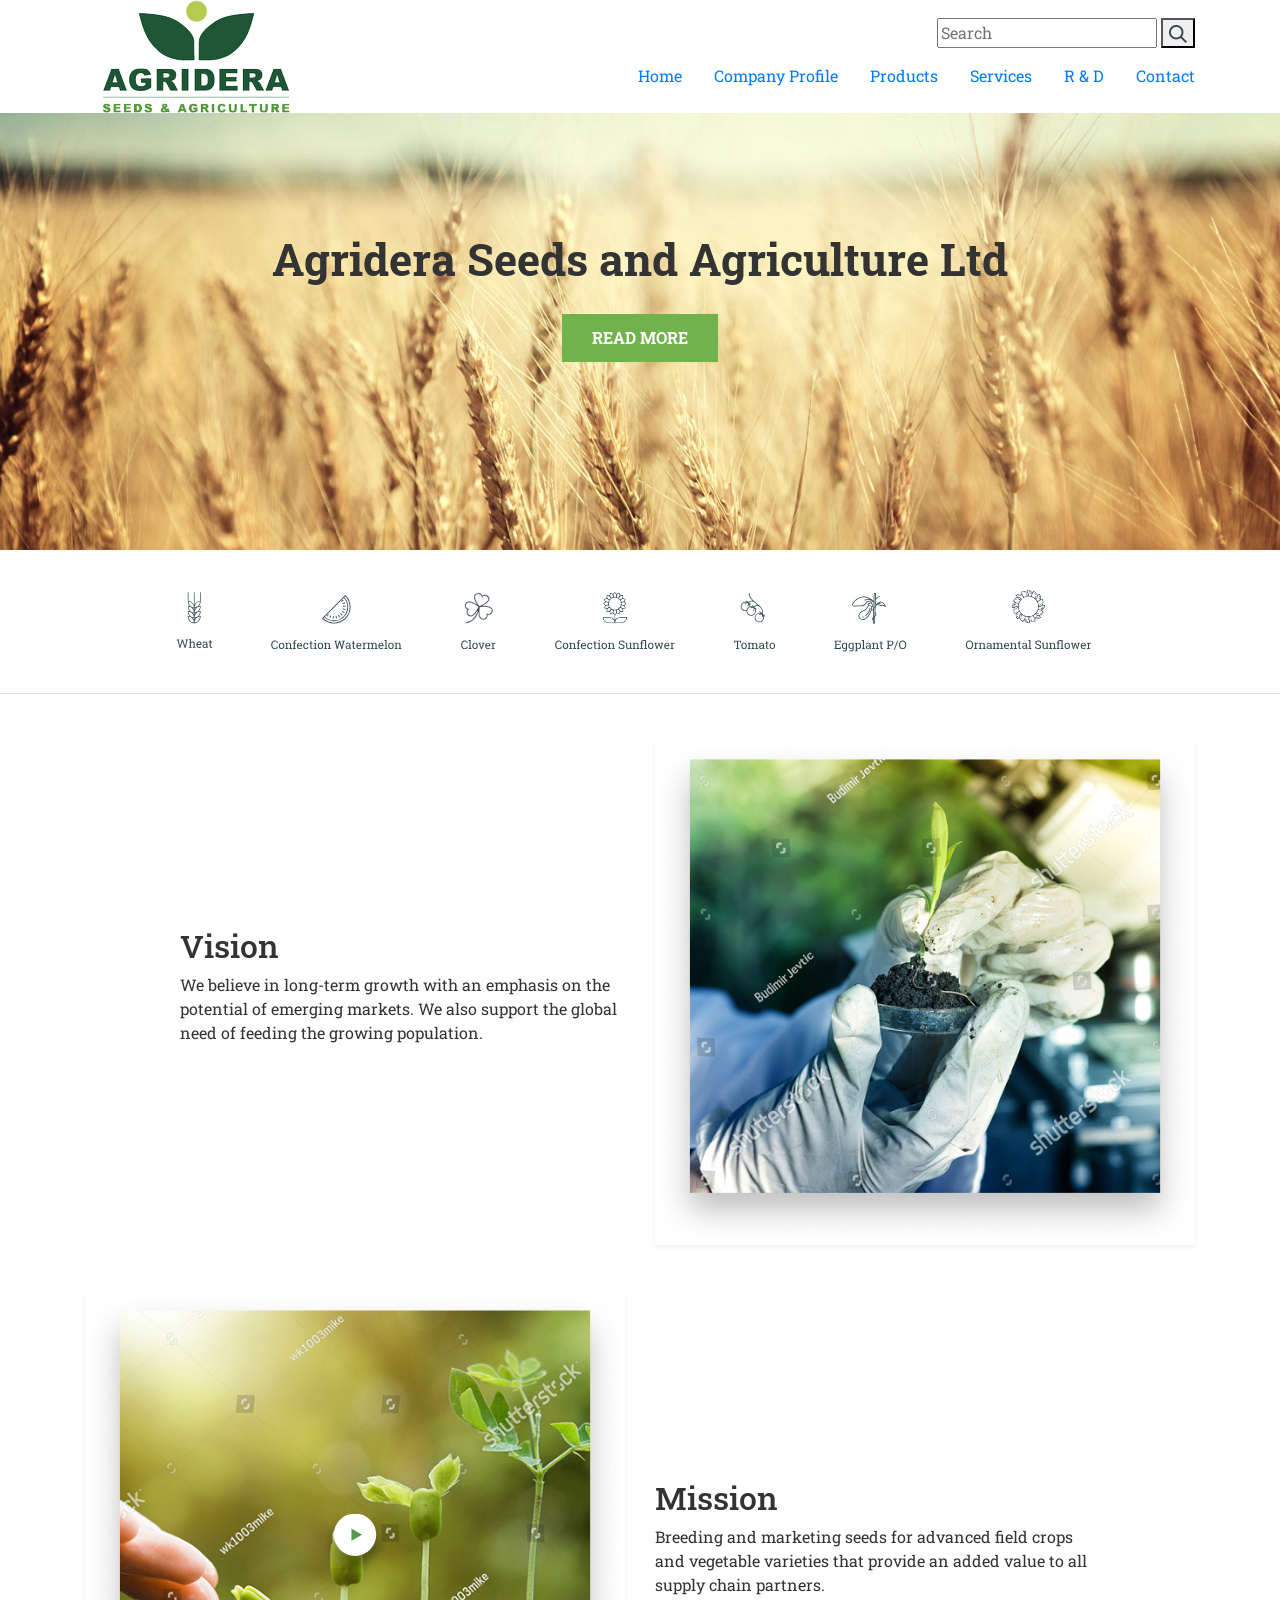
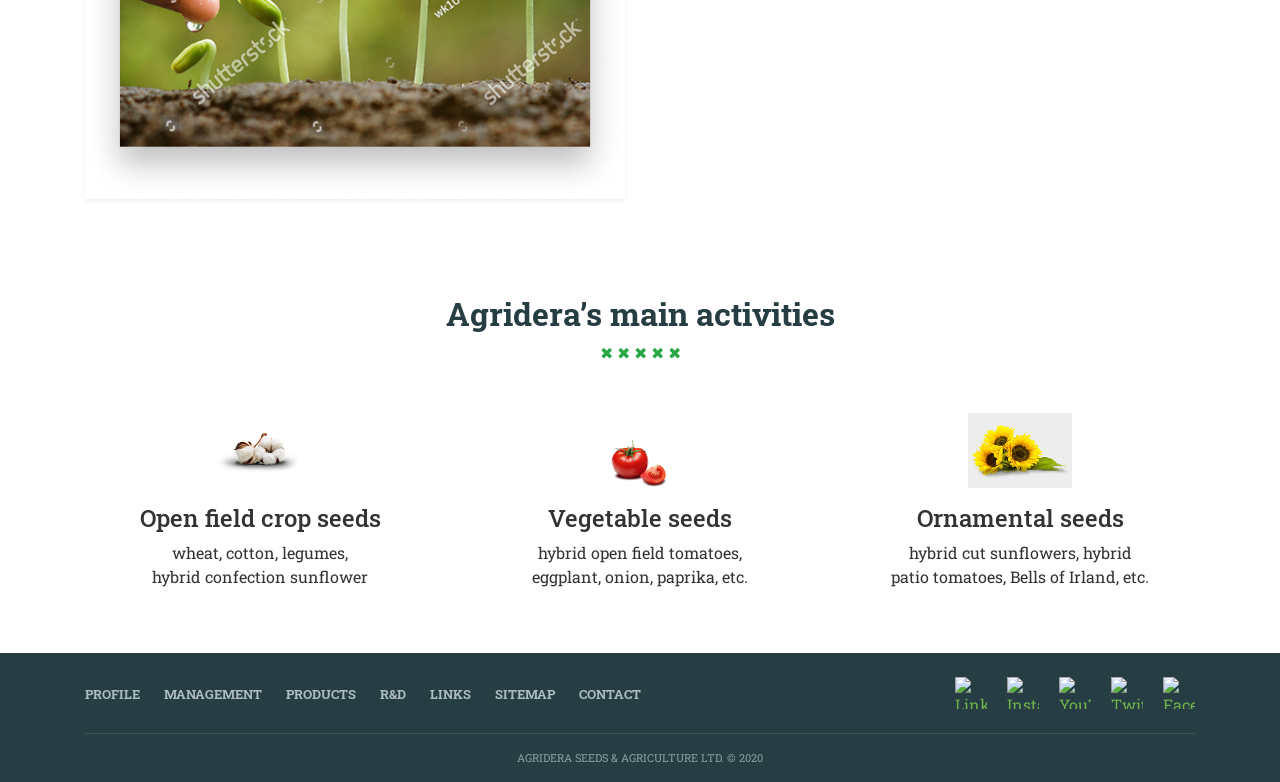
==== index.html @ 2463bc4f "Add files via upload" ====
<!DOCTYPE html>
<html lang="uk">
<head>
    <meta charset="UTF-8">
    <meta name="viewport" content="width=device-width, initial-scale=1.0">
    <title>Agridera Seeds & Agriculture</title>
    
    <link rel="stylesheet" href="https://cdn.jsdelivr.net/npm/bootstrap@4.6.2/dist/css/bootstrap.min.css">
    <link href="https://fonts.googleapis.com/css2?family=Roboto+Slab:wght@300;400;700&display=swap" rel="stylesheet">
    <link rel="stylesheet" href="https://cdnjs.cloudflare.com/ajax/libs/font-awesome/6.0.0/css/all.min.css">
    
    <link rel="stylesheet" href="css/style.css">
    <link rel="stylesheet" href="css/header.css">
    <link rel="stylesheet" href="css/middle.css">
    <link rel="stylesheet" href="css/footer.css">
</head>
<body>

    <section class="hero-wrapper" style="background-image: url('images/bg.jpg');">
        <header class="site-header">
            <div class="container">
                <div class="row align-items-center">
                    <div class="col-md-3">
                        <img src="images/Logo.svg" alt="Logo" class="main-logo">
                    </div>
                    <div class="col-md-9">
                        <div class="d-flex justify-content-end mb-2">
                            <div class="search-box">
                                <input type="text" placeholder="Search">
                                <button type="submit"><img src="images/ico_search.png" alt=""></button>
                            </div>
                        </div>
                        <nav class="main-nav">
                            <ul class="nav justify-content-end">
                                <li><a href="#" class="nav-link">Home</a></li>
                                <li><a href="#" class="nav-link">Company Profile</a></li>
                                <a href="tomato.html" class="nav-link">Products</a>
                                <li><a href="#" class="nav-link">Services</a></li>
                                <li><a href="#" class="nav-link">R & D</a></li>
                                <li><a href="#" class="nav-link pr-0">Contact</a></li>
                            </ul>
                        </nav>
                    </div>
                </div>
            </div>
        </header>

        <div class="container text-center hero-content">
            <h1>Agridera Seeds and Agriculture Ltd</h1>
            <a href="#" class="btn-main">READ MORE</a>
        </div>
    </section>

    <main>
        <section class="py-3 border-bottom">
            <div class="container text-center">
                <img src="images/Products.svg" alt="Products" class="img-fluid">
            </div>
        </section>

        <section class="vision-mission-sec">
            <div class="container py-5">
                <div class="row align-items-center mb-5">
                    <div class="col-md-5 offset-md-1">
                        <h2 class="title-underline">Vision</h2>
                        <p>We believe in long-term growth with an emphasis on the potential of emerging markets. We also support the global need of feeding the growing population.</p>
                    </div>
                    <div class="col-md-6 text-center">
                        <img src="images/image 3.jpg" class="img-fluid shadow-sm" alt="Vision">
                    </div>
                </div>
                <div class="row align-items-center">
                    <div class="col-md-6 text-center">
                        <div class="video-box">
                            <img src="images/image 2.jpg" class="img-fluid shadow-sm" alt="Mission">
                            <img src="images/btn_play.svg" class="play-btn" alt="Play">
                        </div>
                    </div>
                    <div class="col-md-5">
                        <h2 class="title-underline">Mission</h2>
                        <p>Breeding and marketing seeds for advanced field crops and vegetable varieties that provide an added value to all supply chain partners.</p>
                    </div>
                </div>
            </div>
        </section>

        <section class="py-5 bg-white">
            <div class="container text-center">
                <h2 class="title-underline mx-auto" style="color: #263e43; font-weight: 700;">Agridera’s main activities</h2>
                
                <div class="stars-divider text-success mb-5">
                    <span>&#10006; &#10006; &#10006; &#10006; &#10006;</span>
                </div>

                <div class="row">
                    <div class="col-md-4">
                        <img src="images/image 4.png" alt="Open field crop seeds" class="act-img mb-3">
                        <h4 class="act-title">Open field crop seeds</h4>
                        <div class="act-line mx-auto"></div>
                        <p class="act-desc">wheat, cotton, legumes,<br>hybrid confection sunflower</p>
                    </div>
                    <div class="col-md-4">
                        <img src="images/image 5.png" alt="Vegetable seeds" class="act-img mb-3">
                        <h4 class="act-title">Vegetable seeds</h4>
                        <div class="act-line mx-auto"></div>
                        <p class="act-desc">hybrid open field tomatoes,<br>eggplant, onion, paprika, etc.</p>
                    </div>
                    <div class="col-md-4">
                        <img src="images/3 1.png" alt="Ornamental seeds" class="act-img mb-3">
                        <h4 class="act-title">Ornamental seeds</h4>
                        <div class="act-line mx-auto"></div>
                        <p class="act-desc">hybrid cut sunflowers, hybrid<br>patio tomatoes, Bells of Irland, etc.</p>
                    </div>
                </div>
            </div>
        </section>
    </main>

    <footer class="site-footer">
        <div class="container">
            <div class="footer-main d-flex justify-content-between align-items-center py-4">
                <nav class="footer-links">
                    <a href="#">PROFILE</a>
                    <a href="#">MANAGEMENT</a>
                    <a href="#">PRODUCTS</a>
                    <a href="#">R&D</a>
                    <a href="#">LINKS</a>
                    <a href="#">SITEMAP</a>
                    <a href="#">CONTACT</a>
                </nav>
                <div class="footer-socials">
                    <a href="#" class="social-item"><img src="images/ico_in.png" alt="LinkedIn"></a>
                    <a href="#" class="social-item"><img src="images/ico_inst.png" alt="Instagram"></a>
                    <a href="#" class="social-item"><img src="images/ico_tube.png" alt="YouTube"></a>
                    <a href="#" class="social-item"><img src="images/ico_tw.png" alt="Twitter"></a>
                    <a href="#" class="social-item"><img src="images/ico_fb.png" alt="Facebook"></a>
                </div>
            </div>
        </div>
        <div class="footer-copyright text-center">
            <p class="m-0 py-3">AGRIDERA SEEDS & AGRICULTURE LTD. © 2020</p>
        </div>
    </footer>

</body>
</html>
---- css/style.css ----
/* --- Roboto Slab Fonts --- */
/* Переконайтеся, що файли шрифтів лежать у папці "fonts" у корені проекту */
@font-face {
    font-family: 'Roboto Slab';
    src: url('../fonts/RobotoSlab-SemiBold.woff2') format('woff2'),
         url('../fonts/RobotoSlab-SemiBold.woff') format('woff');
    font-weight: 600;
    font-style: normal;
    font-display: swap;
}

@font-face {
    font-family: 'Roboto Slab';
    src: url('../fonts/RobotoSlab-Regular.woff2') format('woff2'),
         url('../fonts/RobotoSlab-Regular.woff') format('woff');
    font-weight: normal;
    font-style: normal;
    font-display: swap;
}

/* --- Global Variables & Basics --- */
:root {
    --main-green: #70b34d;
    --dark-teal: #263e43;
    --accent-red: #EB5757;
    --bg-cream: #FCF0F0;
    --text-dark: #3b5358;
}

body { 
    font-family: 'Roboto Slab', serif; 
    color: #333; 
    margin: 0;
}

/* --- Хедер (Завжди білий) --- */
.site-header {
    background-color: #ffffff;
}

/* --- Контентна область --- */

/* Банер (Розташовується перед кремовою областю) */
.tomato-hero {
    width: 100%;
    height: 350px;
    background-size: cover;
    background-position: center;
    background-repeat: no-repeat;
}

/* Загальна обгортка для всього контенту під банером */
.tomato-content-wrapper {
    background-color: var(--bg-cream);
    width: 100%;
    padding-top: 50px;
    padding-bottom: 60px;
}

/* Заголовок та іконка Union */
.tomato-page-title {
    color: var(--text-dark);
    font-weight: 700;
    font-size: 2.5rem;
    margin-bottom: 10px;
}

.union-img {
    width: 55px;
    height: auto;
    margin-bottom: 30px;
    display: block;
}

/* Опис та акцентні лінії */
.tomato-description {
    color: var(--text-dark);
    font-size: 1.05rem;
    line-height: 1.7;
}

.accent-line-box {
    border-left: 4px solid var(--accent-red);
    padding-left: 20px;
    margin: 30px 0;
}

.accent-line-box p {
    margin-bottom: 0;
}

/* Секція з 3-ма програмами (Білий блок) */
.breeding-programs-container {
    background-color: #ffffff;
    padding: 40px;
    border-radius: 4px;
    box-shadow: 0 2px 10px rgba(0,0,0,0.03);
}

.program-col h3 {
    font-size: 1.2rem;
    color: var(--text-dark);
    font-weight: 700;
    min-height: 3.5rem; /* Вирівнювання заголовків */
}

.program-col hr {
    border-top: 1px solid var(--text-dark);
    margin: 15px 0;
}

.program-col p {
    font-size: 0.95rem;
    color: #4f4f4f;
    line-height: 1.6;
}

/* Червона лінія перед дистриб'юторами */
.distributor-box {
    display: flex;
    align-items: center;
}

.red-vertical-divider {
    width: 4px;
    height: 39px;
    background-color: var(--accent-red);
    margin-right: 15px;
}

.distributor-text {
    color: var(--text-dark);
    font-weight: 700;
    font-size: 1.2rem;
    margin: 0;
    line-height: 1.2;
}

/* --- Сітка карток (Products) --- */
.product-card {
    background: #ffffff;
    border: 1px solid rgba(0,0,0,0.03);
    border-radius: 4px;
    transition: transform 0.2s, box-shadow 0.2s;
    padding: 20px;
}

.product-card:hover {
    transform: translateY(-5px);
    box-shadow: 0 5px 15px rgba(0,0,0,0.1) !important;
}

.product-card img {
    max-width: 100%;
    max-height: 180px;
    object-fit: contain;
    margin-bottom: 15px;
}

.product-name {
    color: var(--main-green);
    font-weight: 700;
    font-size: 1rem;
    margin-bottom: 5px;
}

.product-desc {
    color: var(--main-green);
    font-size: 0.8rem;
    margin-top: auto; 
}

/* --- Footer Socials --- */
.footer-socials {
    display: flex;
    align-items: center;
    justify-content: flex-end;
    gap: 10px;
    margin: 0;
    padding: 0;
    list-style: none;
}

.footer-socials .social-item {
    display: block;
    width: 32px;
    height: 32px;
    border: none;
    background: transparent;
    text-decoration: none;
    transition: opacity 0.2s;
}

.footer-socials .social-item:hover {
    opacity: 0.8;
}

.footer-socials .social-item img {
    display: block;
    width: 100%;
    height: 100%;
}
---- css/middle.css ----
.hero-wrapper { 
    background-size: cover; 
    background-position: center; 
    min-height: 550px; 
    color: var(--text-brown);
}

.hero-content { padding-top: 120px; }
.hero-content h1 { font-size: 44px; font-weight: 700; }

.btn-main { 
    background: var(--main-green); 
    color: white; 
    padding: 12px 30px; 
    font-weight: 700; 
    display: inline-block;
    margin-top: 20px;
}

.vision-mission-sec { 
    background: var(--bg-grey) url('../images/Union.svg') no-repeat center;
    background-size: cover;
}

.video-box { position: relative; cursor: pointer; display: inline-block; }
.play-btn { 
    position: absolute; 
    top: 50%; left: 50%; 
    transform: translate(-50%, -50%); 
    width: 65px; 
    transition: 0.3s cubic-bezier(0.175, 0.885, 0.32, 1.275); 
}
.video-box:hover .play-btn { transform: translate(-50%, -50%) scale(1.15); }

.act-img { height: 75px; object-fit: contain; }
---- css/footer.css ----
.site-footer { background: var(--dark-teal); color: white; }

.footer-main { border-bottom: 1px solid rgba(255,255,255,0.1); }

.footer-links a { 
    color: #aebdbf; 
    font-size: 13px; 
    font-weight: 700; 
    margin-right: 20px; 
    text-decoration: none;
}
.footer-links a:hover { color: white; }

.social-item { 
    width: 36px; height: 36px; 
    border: 2px solid var(--main-green); 
    border-radius: 50%; 
    display: inline-flex; 
    align-items: center; 
    justify-content: center; 
    margin-left: 10px; 
    transition: 0.3s;
    color: var(--main-green);
    text-decoration: none !important;
}

.social-item:hover { background: var(--main-green); color: var(--dark-teal); }

.footer-copyright { background: var(--footer-dark); color: #8c9fa1; font-size: 11px; }
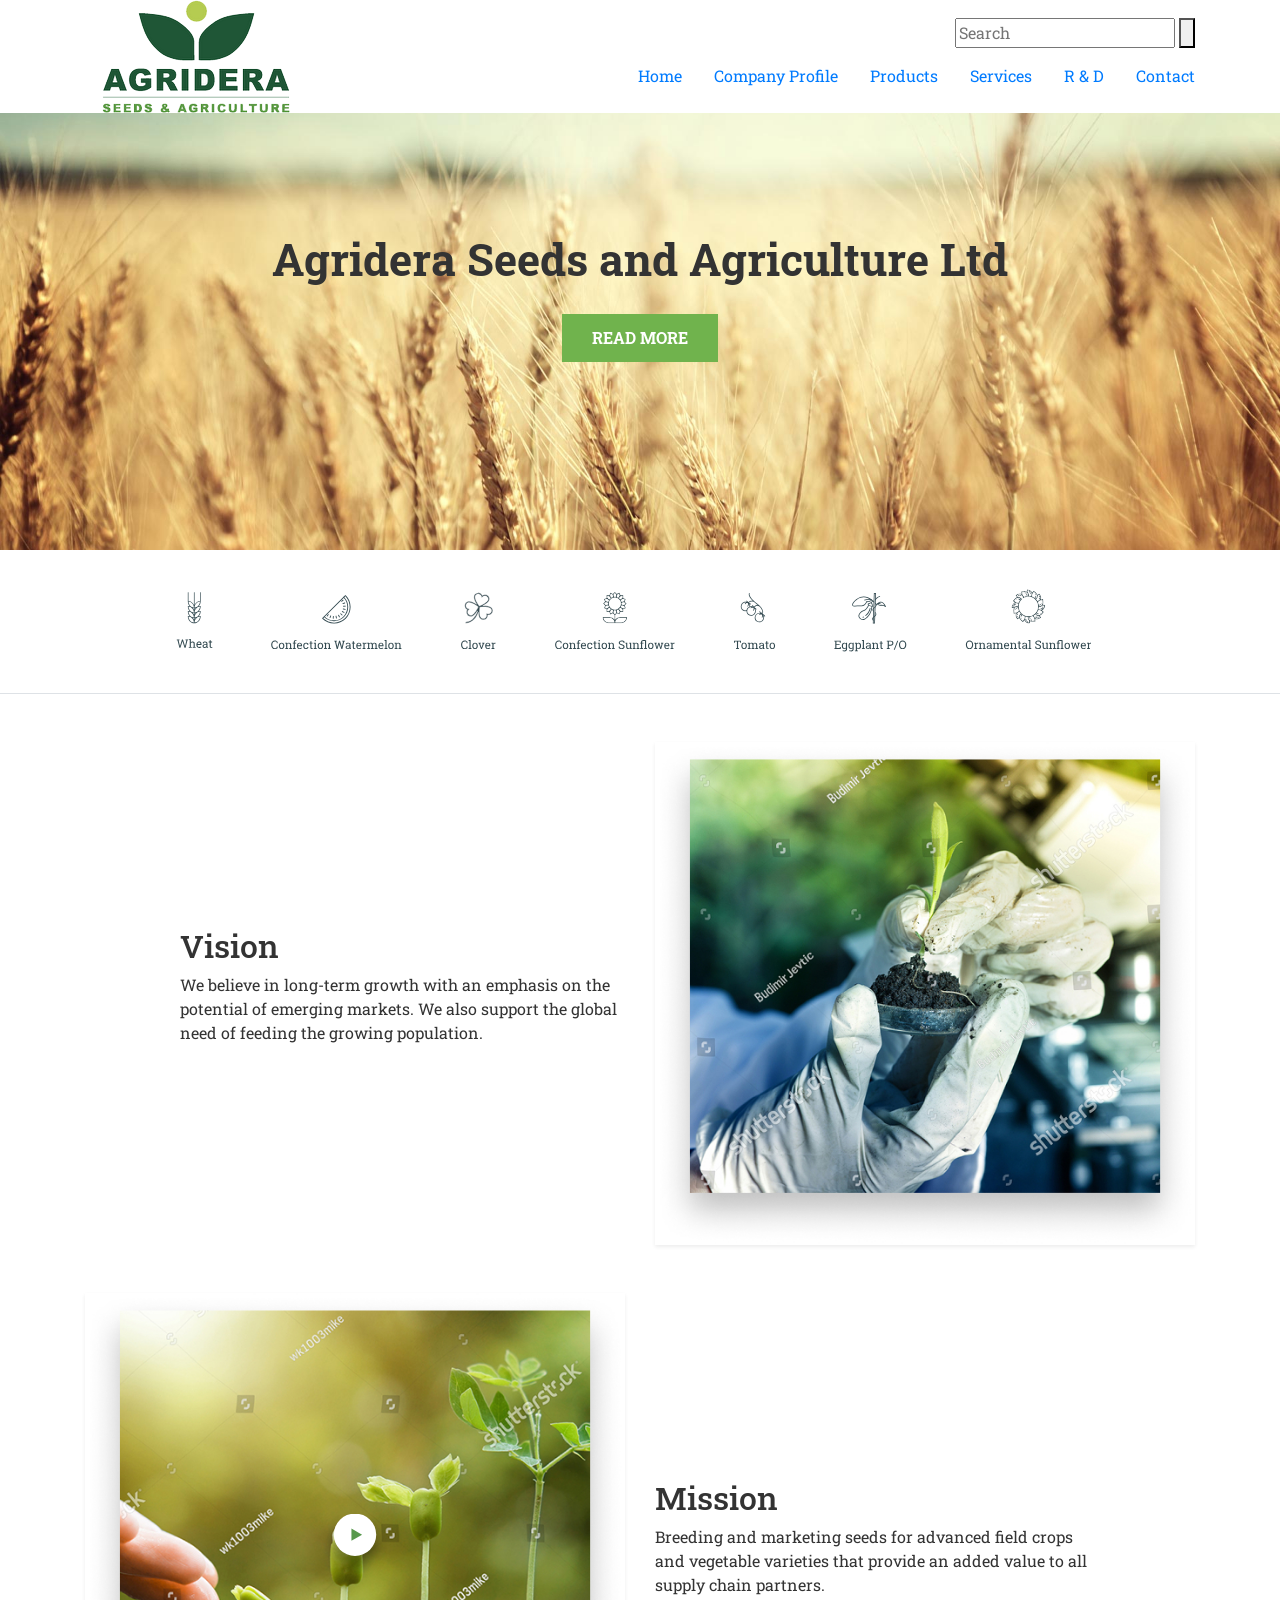
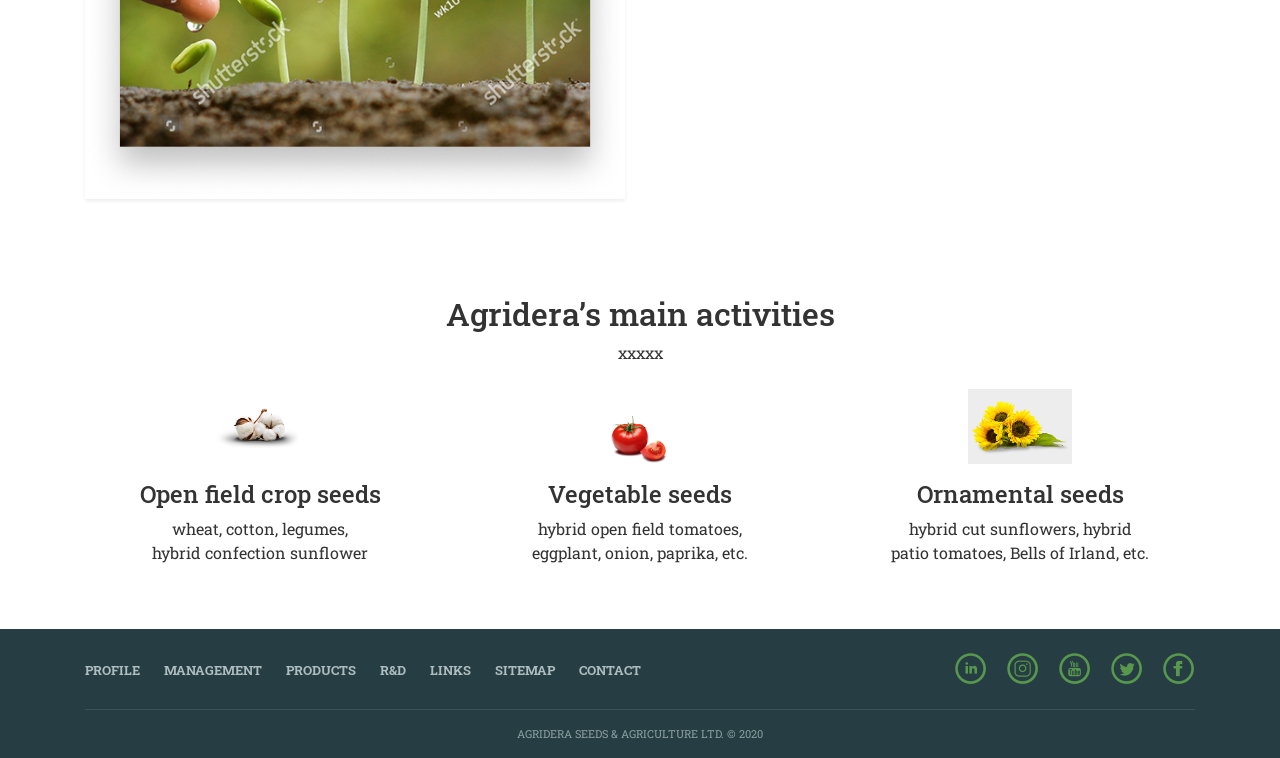
==== commit 47ae25c5: "Add files via upload" ====
--- a/index.html
+++ b/index.html
@@ -27,7 +27,7 @@
                         <div class="d-flex justify-content-end mb-2">
                             <div class="search-box">
                                 <input type="text" placeholder="Search">
-                                <button type="submit"><img src="images/ico_search.png" alt=""></button>
+                                <button type="submit"><img src="images/Ico_search.png" alt=""></button>
                             </div>
                         </div>
                         <nav class="main-nav">
@@ -85,62 +85,59 @@
         </section>
 
         <section class="py-5 bg-white">
-            <div class="container text-center">
-                <h2 class="title-underline mx-auto" style="color: #263e43; font-weight: 700;">Agridera’s main activities</h2>
-                
-                <div class="stars-divider text-success mb-5">
-                    <span>&#10006; &#10006; &#10006; &#10006; &#10006;</span>
-                </div>
+    <div class="container text-center">
+        <h2 class="activities-main-title">Agridera’s main activities</h2>
+        
+        <div class="divider-x mb-4">xxxxx</div>
 
-                <div class="row">
-                    <div class="col-md-4">
-                        <img src="images/image 4.png" alt="Open field crop seeds" class="act-img mb-3">
-                        <h4 class="act-title">Open field crop seeds</h4>
-                        <div class="act-line mx-auto"></div>
-                        <p class="act-desc">wheat, cotton, legumes,<br>hybrid confection sunflower</p>
-                    </div>
-                    <div class="col-md-4">
-                        <img src="images/image 5.png" alt="Vegetable seeds" class="act-img mb-3">
-                        <h4 class="act-title">Vegetable seeds</h4>
-                        <div class="act-line mx-auto"></div>
-                        <p class="act-desc">hybrid open field tomatoes,<br>eggplant, onion, paprika, etc.</p>
-                    </div>
-                    <div class="col-md-4">
-                        <img src="images/3 1.png" alt="Ornamental seeds" class="act-img mb-3">
-                        <h4 class="act-title">Ornamental seeds</h4>
-                        <div class="act-line mx-auto"></div>
-                        <p class="act-desc">hybrid cut sunflowers, hybrid<br>patio tomatoes, Bells of Irland, etc.</p>
-                    </div>
-                </div>
+        <div class="row">
+            <div class="col-md-4">
+                <img src="images/image 4.png" alt="Open field" class="act-img mb-3">
+                <h4 class="act-title">Open field crop seeds</h4>
+                <div class="act-line mx-auto"></div>
+                <p class="act-desc">wheat, cotton, legumes,<br>hybrid confection sunflower</p>
             </div>
-        </section>
-    </main>
-
-    <footer class="site-footer">
-        <div class="container">
-            <div class="footer-main d-flex justify-content-between align-items-center py-4">
-                <nav class="footer-links">
-                    <a href="#">PROFILE</a>
-                    <a href="#">MANAGEMENT</a>
-                    <a href="#">PRODUCTS</a>
-                    <a href="#">R&D</a>
-                    <a href="#">LINKS</a>
-                    <a href="#">SITEMAP</a>
-                    <a href="#">CONTACT</a>
-                </nav>
-                <div class="footer-socials">
-                    <a href="#" class="social-item"><img src="images/ico_in.png" alt="LinkedIn"></a>
-                    <a href="#" class="social-item"><img src="images/ico_inst.png" alt="Instagram"></a>
-                    <a href="#" class="social-item"><img src="images/ico_tube.png" alt="YouTube"></a>
-                    <a href="#" class="social-item"><img src="images/ico_tw.png" alt="Twitter"></a>
-                    <a href="#" class="social-item"><img src="images/ico_fb.png" alt="Facebook"></a>
-                </div>
+            <div class="col-md-4">
+                <img src="images/image 5.png" alt="Vegetable" class="act-img mb-3">
+                <h4 class="act-title">Vegetable seeds</h4>
+                <div class="act-line mx-auto"></div>
+                <p class="act-desc">hybrid open field tomatoes,<br>eggplant, onion, paprika, etc.</p>
+            </div>
+            <div class="col-md-4">
+                <img src="images/3 1.png" alt="Ornamental" class="act-img mb-3">
+                <h4 class="act-title">Ornamental seeds</h4>
+                <div class="act-line mx-auto"></div>
+                <p class="act-desc">hybrid cut sunflowers, hybrid<br>patio tomatoes, Bells of Irland, etc.</p>
             </div>
         </div>
-        <div class="footer-copyright text-center">
-            <p class="m-0 py-3">AGRIDERA SEEDS & AGRICULTURE LTD. © 2020</p>
+    </div>
+</section>
+
+<footer class="site-footer">
+    <div class="container">
+        <div class="footer-main d-flex justify-content-between align-items-center py-4">
+            <nav class="footer-links">
+                <a href="#">PROFILE</a>
+                <a href="#">MANAGEMENT</a>
+                <a href="#">PRODUCTS</a>
+                <a href="#">R&D</a>
+                <a href="#">LINKS</a>
+                <a href="#">SITEMAP</a>
+                <a href="#">CONTACT</a>
+            </nav>
+            <div class="footer-socials">
+                <a href="#" class="social-item"><img src="images/Ico_in.png" alt="LinkedIn"></a>
+                <a href="#" class="social-item"><img src="images/Ico_inst.png" alt="Instagram"></a>
+                <a href="#" class="social-item"><img src="images/Ico_tube.png" alt="YouTube"></a>
+                <a href="#" class="social-item"><img src="images/Ico_tw.png" alt="Twitter"></a>
+                <a href="#" class="social-item"><img src="images/Ico_fb.png" alt="Facebook"></a>
+            </div>
         </div>
-    </footer>
+    </div>
+    <div class="footer-copyright text-center">
+        <p class="m-0 py-3">AGRIDERA SEEDS & AGRICULTURE LTD. © 2020</p>
+    </div>
+</footer>
 
 </body>
 </html>
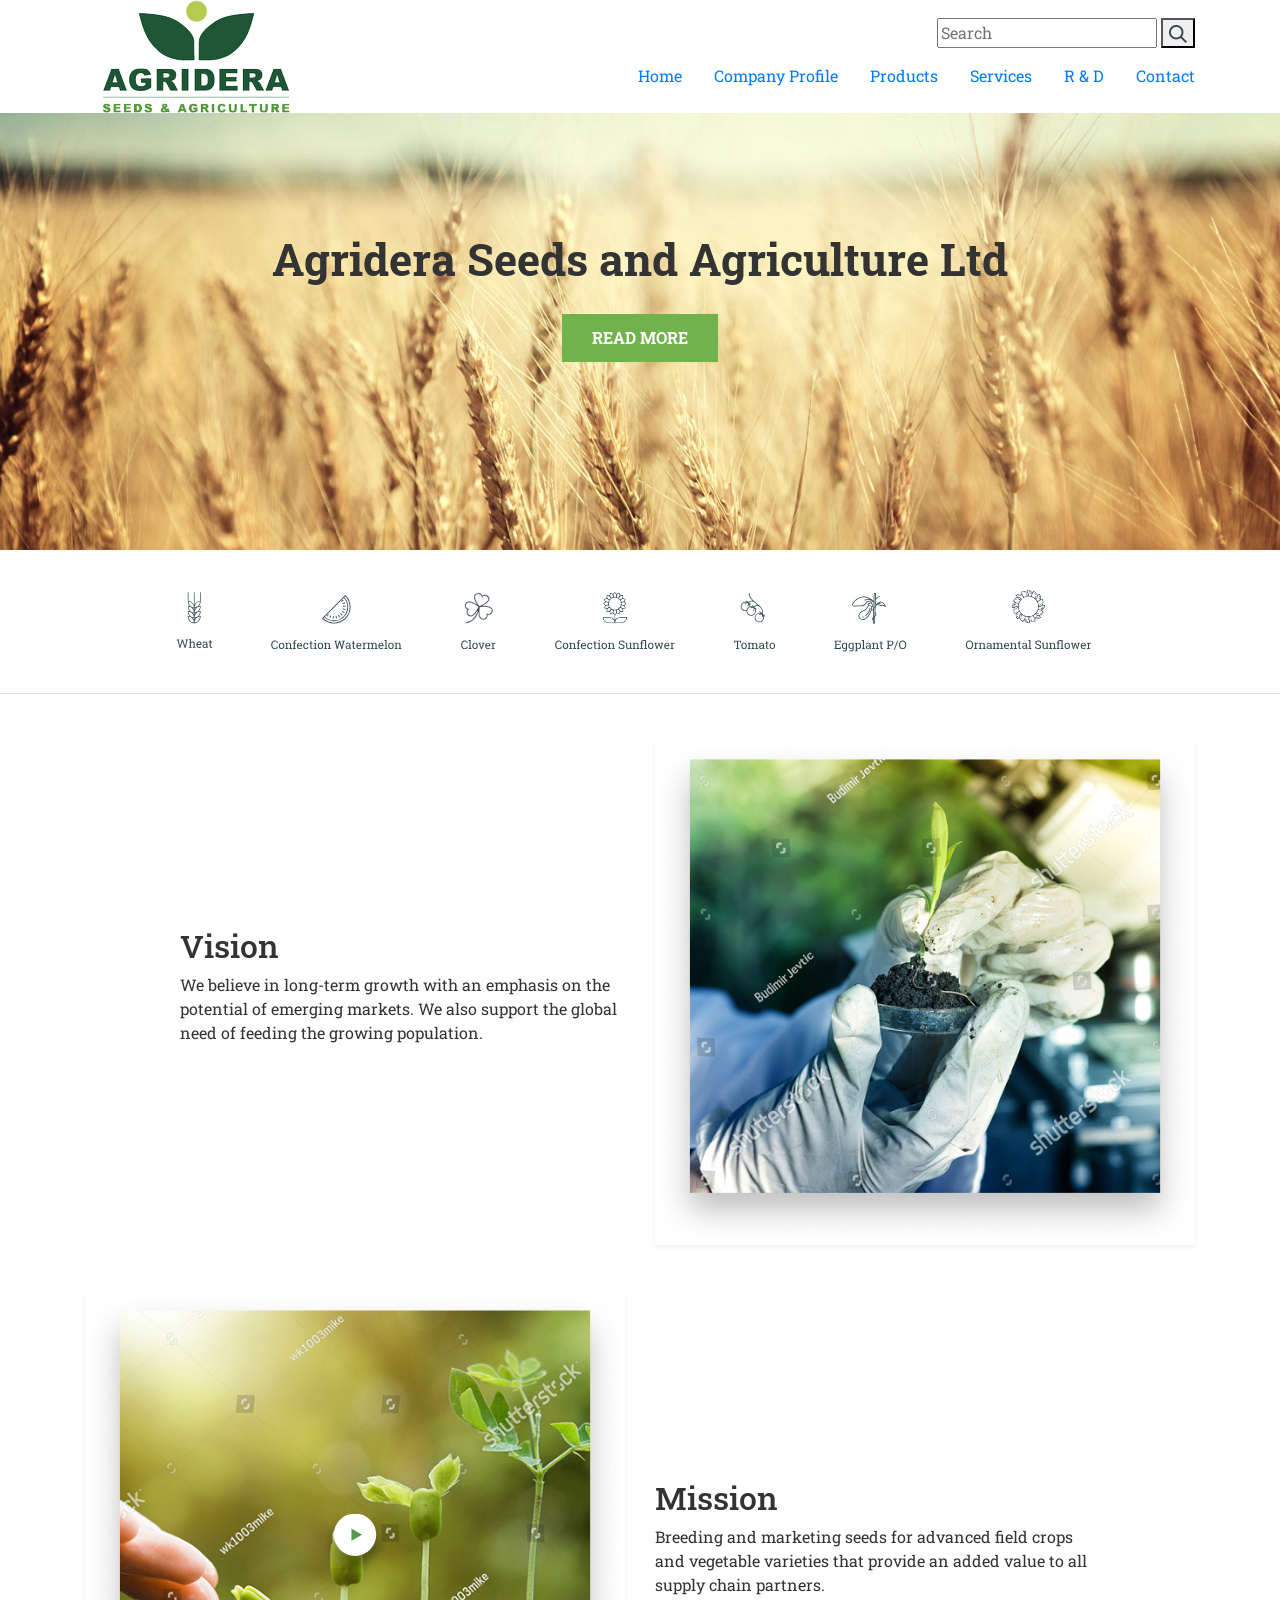
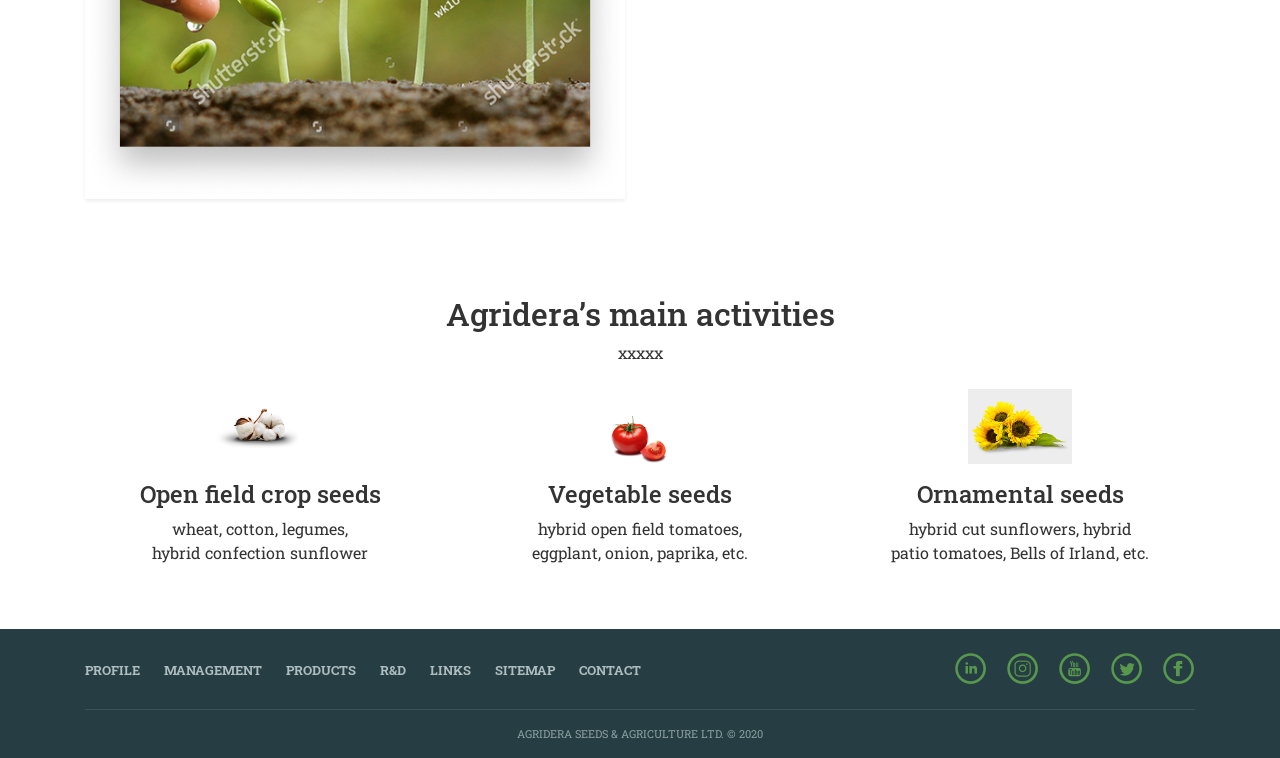
==== commit 17db76c8: "Add files via upload" ====
--- a/index.html
+++ b/index.html
@@ -27,7 +27,7 @@
                         <div class="d-flex justify-content-end mb-2">
                             <div class="search-box">
                                 <input type="text" placeholder="Search">
-                                <button type="submit"><img src="images/Ico_search.png" alt=""></button>
+                                <button type="submit"><img src="images/ico_search.png" alt=""></button>
                             </div>
                         </div>
                         <nav class="main-nav">
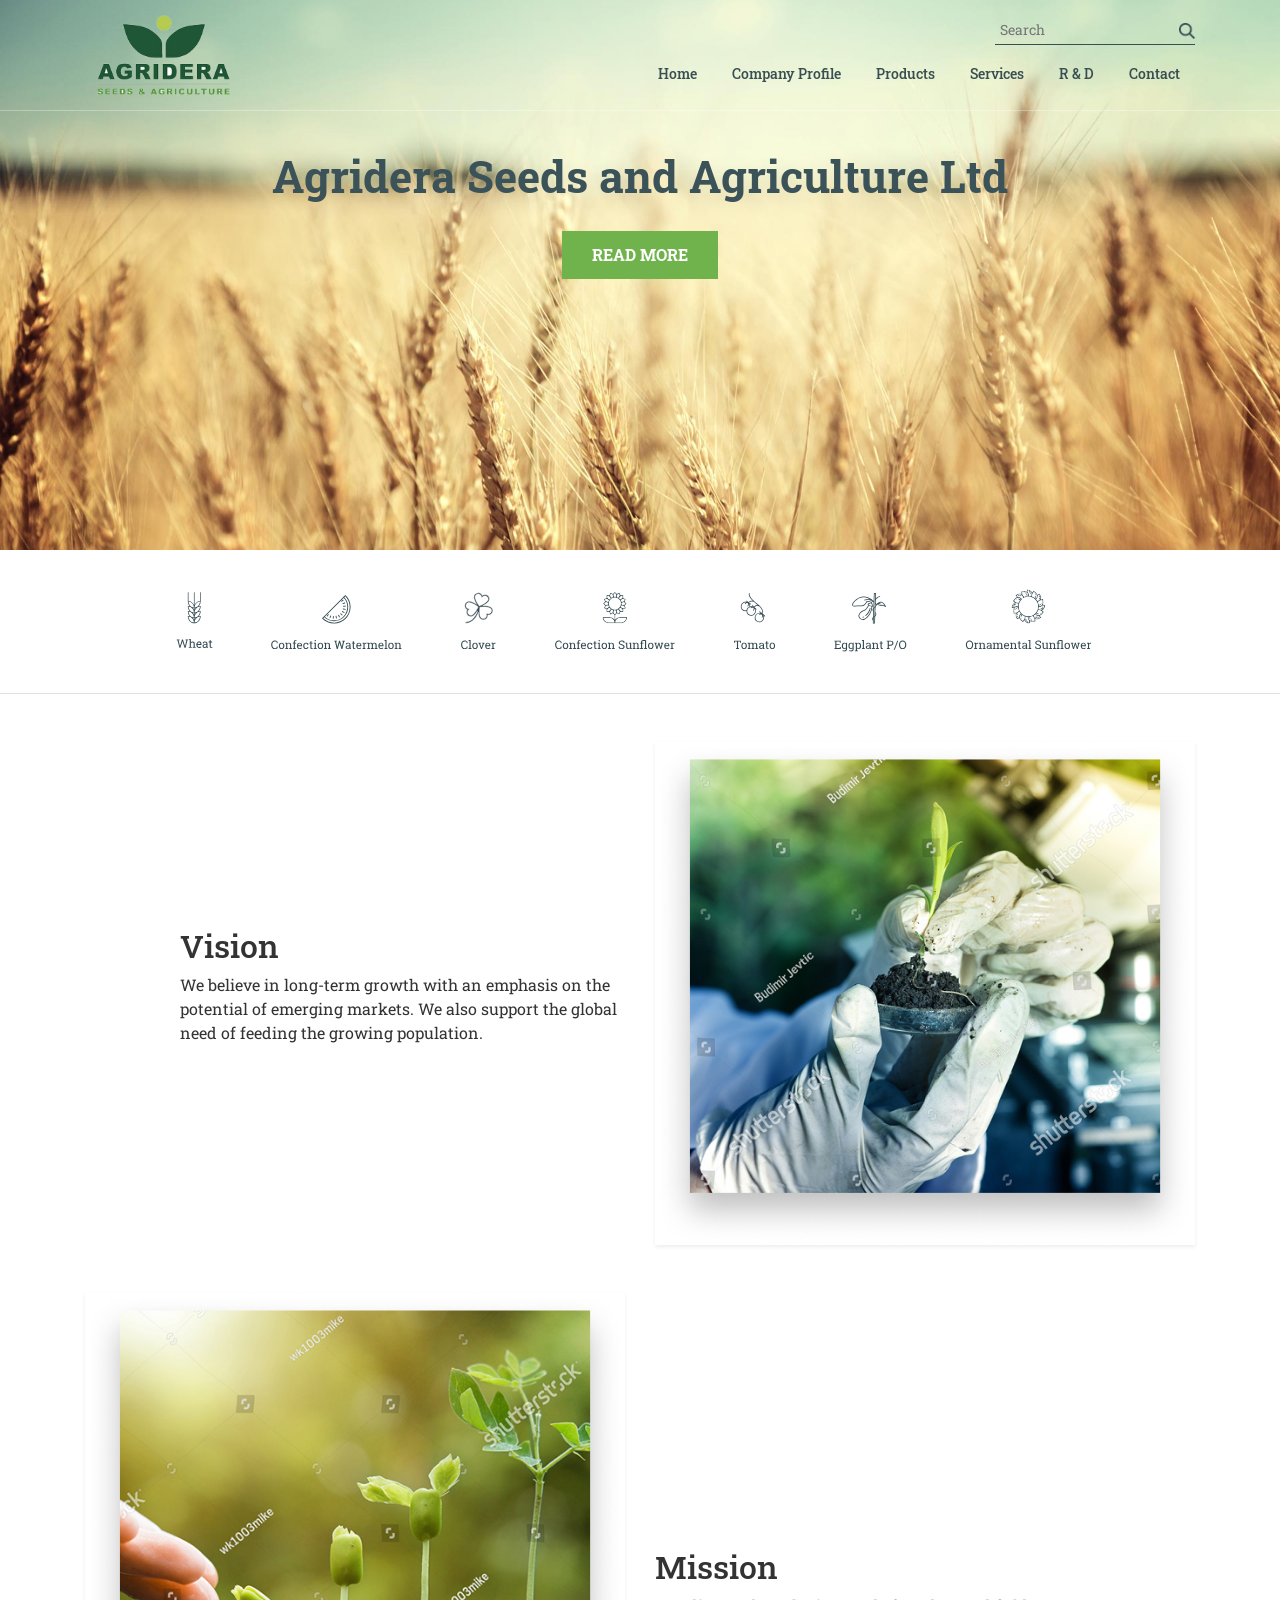
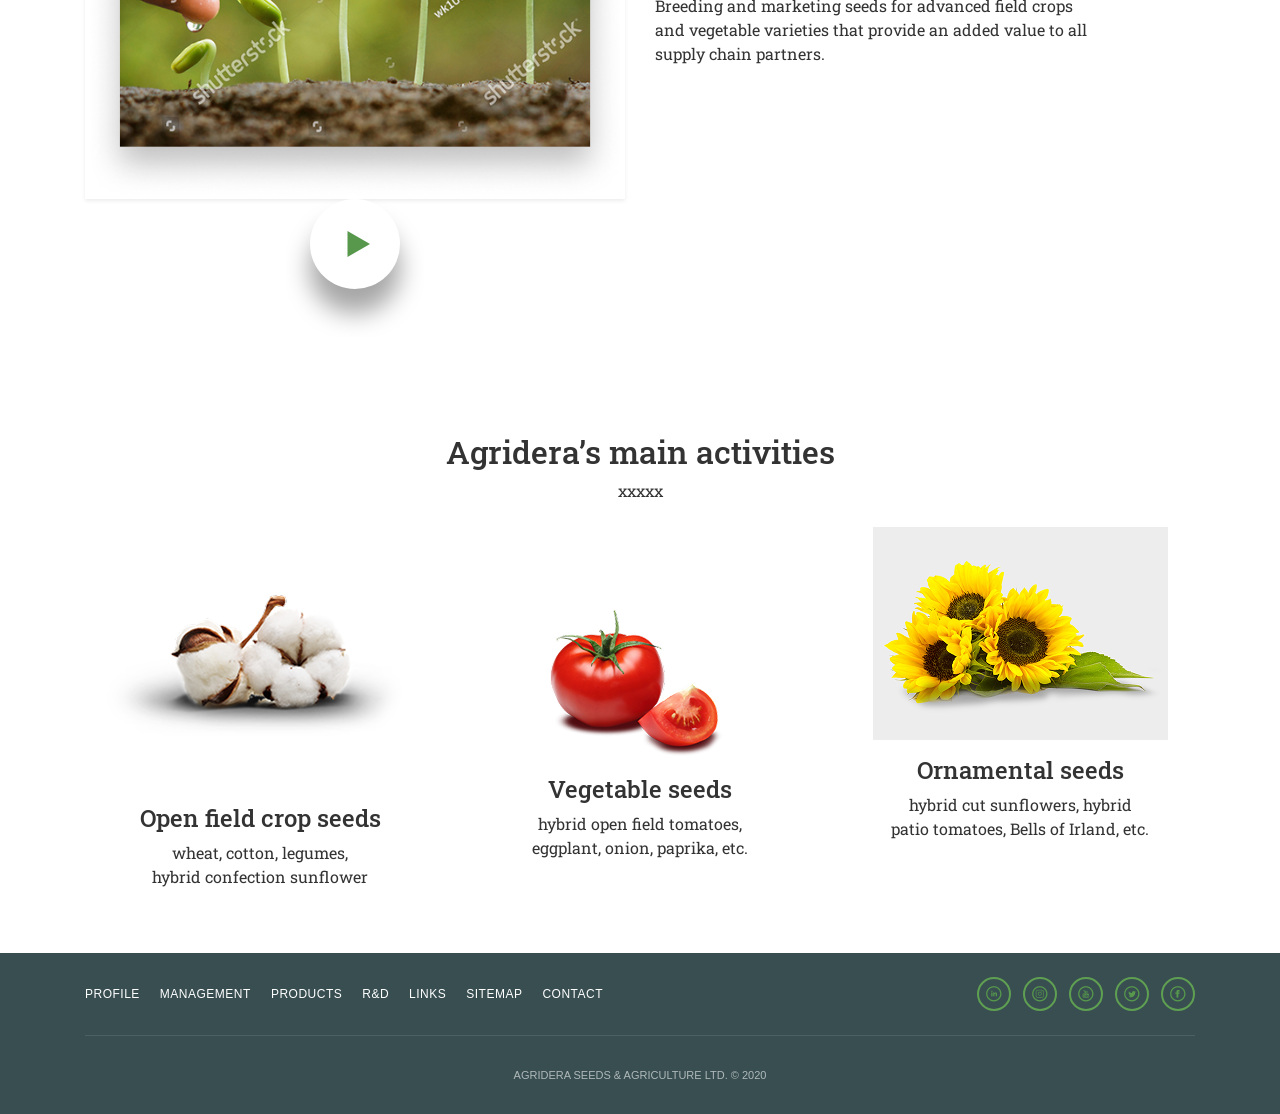
==== commit dacd4b50: "Add files via upload" ====
--- a/index.html
+++ b/index.html
@@ -17,7 +17,7 @@
 <body>
 
     <section class="hero-wrapper" style="background-image: url('images/bg.jpg');">
-        <header class="site-header">
+        <header class="site-header header-transparent">
             <div class="container">
                 <div class="row align-items-center">
                     <div class="col-md-3">
--- a/css/style.css
+++ b/css/style.css
@@ -1,5 +1,4 @@
-/* --- Roboto Slab Fonts --- */
-/* Переконайтеся, що файли шрифтів лежать у папці "fonts" у корені проекту */
+/* --- ГЛОБАЛЬНІ НАЛАШТУВАННЯ ТА ШРИФТИ --- */
 @font-face {
     font-family: 'Roboto Slab';
     src: url('../fonts/RobotoSlab-SemiBold.woff2') format('woff2'),
@@ -18,29 +17,34 @@
     font-display: swap;
 }
 
-/* --- Global Variables & Basics --- */
 :root {
     --main-green: #70b34d;
-    --dark-teal: #263e43;
+    --dark-teal: #384e51;
     --accent-red: #EB5757;
     --bg-cream: #FCF0F0;
     --text-dark: #3b5358;
+    --line-green: #5f9f52;
+    --product-green: #5E9C54;
 }
 
 body { 
     font-family: 'Roboto Slab', serif; 
     color: #333; 
     margin: 0;
-}
-
-/* --- Хедер (Завжди білий) --- */
-.site-header {
-    background-color: #ffffff;
-}
-
-/* --- Контентна область --- */
-
-/* Банер (Розташовується перед кремовою областю) */
+    display: flex;
+    flex-direction: column;
+    min-height: 100vh;
+    background-color: #ffffff; /* Базовий фон */
+}
+
+main {
+    flex: 1; 
+}
+
+/* =========================================================
+   СТОРІНКА СПИСКУ ТОВАРІВ (Tomato Hybrids) 
+   ========================================================= */
+
 .tomato-hero {
     width: 100%;
     height: 350px;
@@ -49,7 +53,7 @@
     background-repeat: no-repeat;
 }
 
-/* Загальна обгортка для всього контенту під банером */
+/* Рожева зона опису */
 .tomato-content-wrapper {
     background-color: var(--bg-cream);
     width: 100%;
@@ -57,7 +61,14 @@
     padding-bottom: 60px;
 }
 
-/* Заголовок та іконка Union */
+/* Біла зона для товарів */
+.full-white-section {
+    background-color: #ffffff;
+    width: 100%;
+    padding-top: 40px;
+    padding-bottom: 60px;
+}
+
 .tomato-page-title {
     color: var(--text-dark);
     font-weight: 700;
@@ -72,7 +83,6 @@
     display: block;
 }
 
-/* Опис та акцентні лінії */
 .tomato-description {
     color: var(--text-dark);
     font-size: 1.05rem;
@@ -89,7 +99,7 @@
     margin-bottom: 0;
 }
 
-/* Секція з 3-ма програмами (Білий блок) */
+/* Білі картки програм селекції */
 .breeding-programs-container {
     background-color: #ffffff;
     padding: 40px;
@@ -101,7 +111,7 @@
     font-size: 1.2rem;
     color: var(--text-dark);
     font-weight: 700;
-    min-height: 3.5rem; /* Вирівнювання заголовків */
+    min-height: 3.5rem;
 }
 
 .program-col hr {
@@ -115,7 +125,7 @@
     line-height: 1.6;
 }
 
-/* Червона лінія перед дистриб'юторами */
+/* Дистриб'ютори */
 .distributor-box {
     display: flex;
     align-items: center;
@@ -130,24 +140,18 @@
 
 .distributor-text {
     color: var(--text-dark);
-    font-weight: 700;
     font-size: 1.2rem;
     margin: 0;
     line-height: 1.2;
 }
 
-/* --- Сітка карток (Products) --- */
+/* --- СІТКА ТА КАРТКИ ТОВАРІВ --- */
 .product-card {
     background: #ffffff;
     border: 1px solid rgba(0,0,0,0.03);
     border-radius: 4px;
-    transition: transform 0.2s, box-shadow 0.2s;
     padding: 20px;
-}
-
-.product-card:hover {
-    transform: translateY(-5px);
-    box-shadow: 0 5px 15px rgba(0,0,0,0.1) !important;
+    transition: transform 0.3s ease, box-shadow 0.3s ease;
 }
 
 .product-card img {
@@ -155,48 +159,181 @@
     max-height: 180px;
     object-fit: contain;
     margin-bottom: 15px;
-}
-
+    transition: transform 0.5s ease;
+}
+
+/* Налаштування кольору для опису та назви (Зелений) */
 .product-name {
-    color: var(--main-green);
+    color: var(--product-green) !important;
     font-weight: 700;
-    font-size: 1rem;
+    font-size: 1.1rem;
+    text-transform: uppercase;
     margin-bottom: 5px;
 }
 
 .product-desc {
-    color: var(--main-green);
-    font-size: 0.8rem;
+    color: var(--product-green) !important;
+    opacity: 1 !important;
+    font-weight: 500;
+    font-size: 0.85rem;
     margin-top: auto; 
 }
 
-/* --- Footer Socials --- */
-.footer-socials {
+/* Інтерактивність посилання на картці */
+.product-card-link {
+    text-decoration: none !important;
+    display: block;
+    color: inherit;
+}
+
+.product-card-link:hover .product-card {
+    transform: translateY(-8px);
+    box-shadow: 0 10px 20px rgba(0,0,0,0.15) !important;
+}
+
+.product-card-link:hover img {
+    transform: scale(1.05);
+}
+
+
+/* =========================================================
+   СТОРІНКА ОДНОГО ТОВАРУ (Tomato One Page)
+   ========================================================= */
+
+.product-one-page .main-content-area {
+    background-color: #F7F7F7;
+    background-image: url('../images/Union tomato.png');
+    background-repeat: no-repeat;
+    background-position: calc(50% + 200px) center; 
+    background-size: 60%;
+    padding: 60px 0;
+    min-height: 80vh;
+}
+
+.main-container {
+    max-width: 1140px;
+}
+
+.back-link {
     display: flex;
     align-items: center;
-    justify-content: flex-end;
     gap: 10px;
+    color: var(--line-green);
+    text-decoration: none;
+    font-size: 14px;
+    margin-bottom: 30px;
+    font-weight: 600;
+}
+
+.back-link:hover {
+    color: #4a7b42;
+    text-decoration: none;
+}
+
+.back-link img { width: 25px; }
+
+.id-title { color: var(--text-dark); font-size: 38px; margin: 0; font-weight: 700; }
+.main-name { color: var(--line-green); font-size: 32px; margin: 10px 0; font-weight: 400; }
+
+.divider-img { margin: 20px 0 30px; }
+
+.promo-block {
+    display: flex;
+    align-items: center;
+    gap: 15px;
+    color: #ce282c;
+    font-weight: bold;
+    font-size: 20px;
+    margin-bottom: 40px;
+}
+
+.char-header {
+    color: var(--line-green);
+    border-bottom: 2px solid var(--line-green);
+    padding-bottom: 5px;
+    margin-bottom: 25px;
+    display: inline-block;
+    font-weight: 400;
+}
+
+.resistance-block {
+    margin: 20px 0 30px;
+    color: var(--text-dark);
+}
+
+.line-header {
+    color: var(--line-green);
+    font-size: 18px;
+    margin-bottom: 10px;
+    padding-bottom: 10px;
+    background-image: url('../images/Line 3.svg');
+    background-repeat: no-repeat;
+    background-position: bottom left;
+    background-size: 100% 3px;
+    font-weight: 400;
+}
+
+/* Списки з зеленими крапками */
+.dotted-list {
+    list-style: none;
+    padding: 0;
     margin: 0;
-    padding: 0;
-    list-style: none;
-}
-
-.footer-socials .social-item {
+}
+
+.dotted-list li {
+    position: relative;
+    padding-left: 15px; 
+    margin-bottom: 6px; 
+    color: var(--text-dark);
+    font-size: 13.5px;
+    line-height: 1.3;
+}
+
+.dotted-list li::before {
+    content: "";
+    position: absolute;
+    left: 0;
+    top: 5px; 
+    width: 6px;
+    height: 6px;
+    background-image: url('../images/Ellipse 2.svg'); 
+    background-size: contain;
+    background-repeat: no-repeat;
     display: block;
-    width: 32px;
-    height: 32px;
-    border: none;
-    background: transparent;
-    text-decoration: none;
-    transition: opacity 0.2s;
-}
-
-.footer-socials .social-item:hover {
-    opacity: 0.8;
-}
-
-.footer-socials .social-item img {
+}
+
+.color-text {
+    color: var(--text-dark);
+    font-size: 15px;
+    padding-left: 0;
+}
+
+.image-side {
+    display: flex;
+    flex-direction: column;
+    align-items: flex-end;
+}
+
+.main-photo-container {
+    width: 100%;
+    overflow: hidden;
+}
+
+.product-main-img {
+    width: 100%;
+    height: auto;
     display: block;
-    width: 100%;
-    height: 100%;
-}+    object-fit: contain;
+    border-radius: 8px;
+}
+
+.pdf-wrapper { margin-top: 30px; }
+
+.pdf-btn-xl {
+    width: 250px; 
+    height: auto;
+    cursor: pointer;
+    transition: 0.3s;
+}
+
+.pdf-btn-xl:hover { transform: scale(1.03); }
--- a/css/header.css
+++ b/css/header.css
@@ -0,0 +1,94 @@
+/* Базові стилі хедера */
+.site-header {
+    width: 100%;
+    padding: 15px 0;
+    font-family: 'Roboto Slab', serif;
+    z-index: 100;
+}
+
+.header-transparent {
+    position: absolute;
+    top: 0;
+    left: 0;
+    background: transparent;
+    border-bottom: 1px solid rgba(255, 255, 255, 0.3); 
+}
+
+/* БІЛИЙ ХЕДЕР (Для сторінки товарів) */
+.header-white {
+    position: relative;
+    background-color: #ffffff !important;
+    border-bottom: 1px solid #f0f0f0;
+}
+
+.header-inner {
+    display: flex;
+    justify-content: space-between;
+    align-items: center;
+}
+
+.main-logo {
+    width: 160px;
+    height: auto;
+}
+
+/* Блок пошуку */
+.header-right {
+    display: flex;
+    flex-direction: column;
+    align-items: flex-end;
+    gap: 10px;
+}
+
+.search-box {
+    display: flex;
+    align-items: center;
+    border-bottom: 1px solid #384e51;
+    padding-bottom: 2px;
+    width: 200px;
+}
+
+.search-box input {
+    border: none;
+    outline: none;
+    font-size: 14px;
+    padding: 2px 5px;
+    width: 100%;
+    background: transparent;
+}
+
+.search-box button {
+    background: none;
+    border: none;
+    padding: 0;
+    cursor: pointer;
+}
+
+.search-box img {
+    width: 16px;
+    height: 16px;
+}
+
+/* Навігація */
+.main-nav ul {
+    display: flex;
+    gap: 5px;
+    list-style: none;
+    margin: 0;
+    padding: 0;
+}
+
+.main-nav .nav-link {
+    color: #384e51 !important;
+    font-weight: 500;
+    font-size: 14px;
+    padding: 10px 15px !important;
+    transition: color 0.3s;
+    text-decoration: none;
+}
+
+.main-nav .nav-link:hover, 
+.main-nav .nav-link.active {
+    color: #5f9f52 !important; 
+    text-decoration: none;
+}
--- a/css/middle.css
+++ b/css/middle.css
@@ -1,12 +1,42 @@
+/* --- ГЛОБАЛЬНІ НАЛАШТУВАННЯ --- */
+:root {
+    --main-green: #70b34d;
+    --dark-teal: #263e43;
+    --accent-red: #EB5757;
+    --bg-cream: #FCF0F0;
+    --text-dark: #3b5358;
+}
+
+body { 
+    font-family: 'Roboto Slab', serif; 
+    color: #333; 
+    margin: 0;
+    display: flex;
+    flex-direction: column;
+    min-height: 100vh;
+}
+
+main {
+    flex: 1; 
+}
+
+/* --- ГОЛОВНА СТОРІНКА (Банер) --- */
 .hero-wrapper { 
+    position: relative; 
     background-size: cover; 
     background-position: center; 
     min-height: 550px; 
-    color: var(--text-brown);
+    color: var(--text-dark);
 }
 
-.hero-content { padding-top: 120px; }
-.hero-content h1 { font-size: 44px; font-weight: 700; }
+.hero-content { 
+    padding-top: 150px;
+}
+
+.hero-content h1 { 
+    font-size: 44px; 
+    font-weight: 700; 
+}
 
 .btn-main { 
     background: var(--main-green); 
@@ -15,21 +45,11 @@
     font-weight: 700; 
     display: inline-block;
     margin-top: 20px;
+    text-decoration: none;
 }
 
-.vision-mission-sec { 
-    background: var(--bg-grey) url('../images/Union.svg') no-repeat center;
-    background-size: cover;
-}
-
-.video-box { position: relative; cursor: pointer; display: inline-block; }
-.play-btn { 
-    position: absolute; 
-    top: 50%; left: 50%; 
-    transform: translate(-50%, -50%); 
-    width: 65px; 
-    transition: 0.3s cubic-bezier(0.175, 0.885, 0.32, 1.275); 
-}
-.video-box:hover .play-btn { transform: translate(-50%, -50%) scale(1.15); }
-
-.act-img { height: 75px; object-fit: contain; }+.btn-main:hover {
+    background: #5f9f52;
+    color: white;
+    text-decoration: none;
+}
--- a/css/footer.css
+++ b/css/footer.css
@@ -1,29 +1,78 @@
-.site-footer { background: var(--dark-teal); color: white; }
+.site-footer {
+    background-color: #384e51; /* Темний колір з макету */
+    color: #ffffff;
+    font-family: Arial, sans-serif;
+    margin-top: auto; /* Притискає футер до низу */
+}
 
-.footer-main { border-bottom: 1px solid rgba(255,255,255,0.1); }
+/* Верхня частина футера */
+.footer-main {
+    border-bottom: 1px solid rgba(255, 255, 255, 0.1);
+}
 
-.footer-links a { 
-    color: #aebdbf; 
-    font-size: 13px; 
-    font-weight: 700; 
-    margin-right: 20px; 
+.footer-top {
+    display: flex;
+    justify-content: space-between;
+    align-items: center;
+    border-bottom: 1px solid rgba(255, 255, 255, 0.1);
+    padding-bottom: 20px;
+}
+
+.footer-links {
+    display: flex;
+    gap: 20px;
+}
+
+.footer-links a {
+    color: #ffffff;
+    text-decoration: none;
+    font-size: 12px;
+    letter-spacing: 0.5px;
+}
+
+.footer-links a:hover {
+    opacity: 0.7;
     text-decoration: none;
 }
-.footer-links a:hover { color: white; }
 
-.social-item { 
-    width: 36px; height: 36px; 
-    border: 2px solid var(--main-green); 
-    border-radius: 50%; 
-    display: inline-flex; 
-    align-items: center; 
-    justify-content: center; 
-    margin-left: 10px; 
-    transition: 0.3s;
-    color: var(--main-green);
-    text-decoration: none !important;
+.footer-socials {
+    display: flex;
+    align-items: center;
+    justify-content: flex-end;
+    gap: 12px;
+    margin: 0;
+    padding: 0;
+    list-style: none;
 }
 
-.social-item:hover { background: var(--main-green); color: var(--dark-teal); }
+.social-item {
+    display: flex;
+    align-items: center;
+    justify-content: center;
+    width: 34px;
+    height: 34px;
+    border: 2px solid #5f9f52; 
+    border-radius: 50%;
+    transition: all 0.3s ease;
+    background: transparent;
+    text-decoration: none;
+}
 
-.footer-copyright { background: var(--footer-dark); color: #8c9fa1; font-size: 11px; }+.social-item:hover {
+    transform: scale(1.1);
+    background-color: #5f9f52;
+    opacity: 1;
+}
+
+.social-item img {
+    width: 16px;
+    height: auto;
+    display: block;
+}
+
+/* Копірайт */
+.footer-copyright {
+    font-size: 11px;
+    opacity: 0.6;
+    padding: 15px 0;
+}
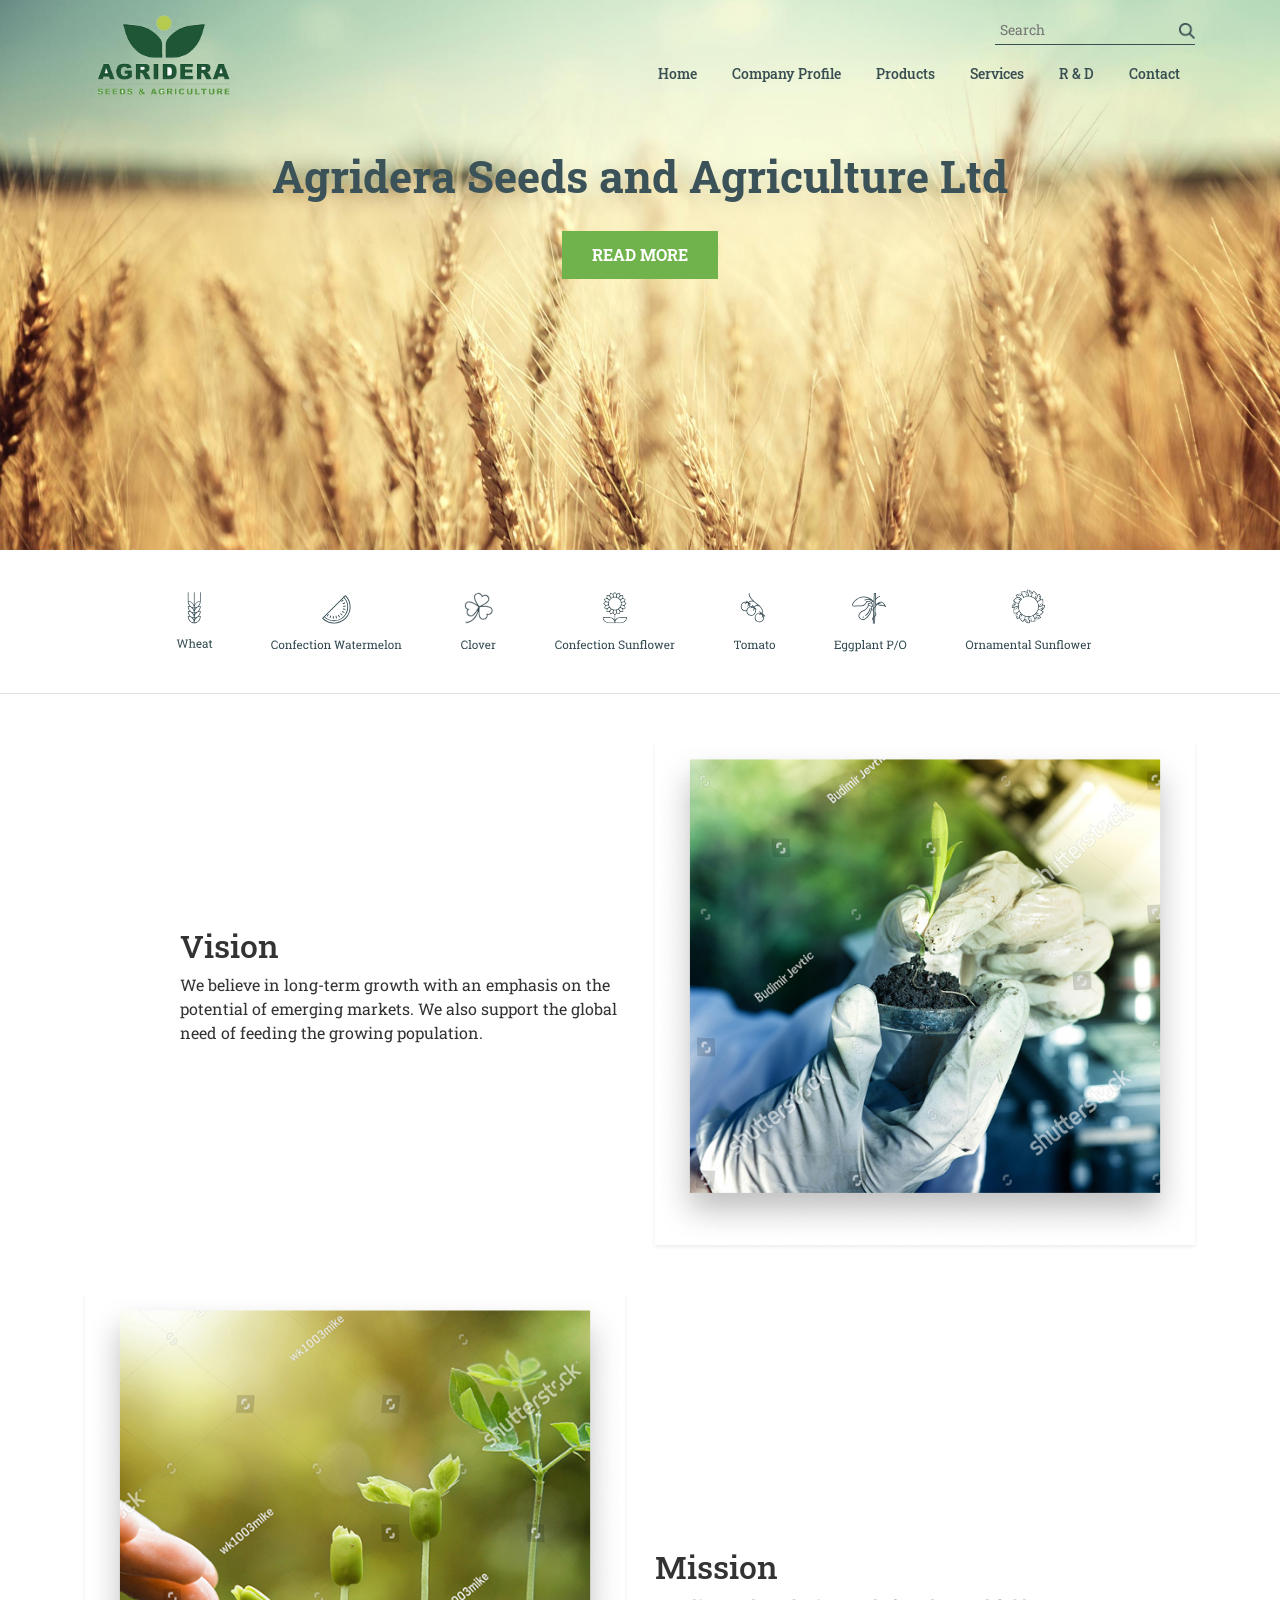
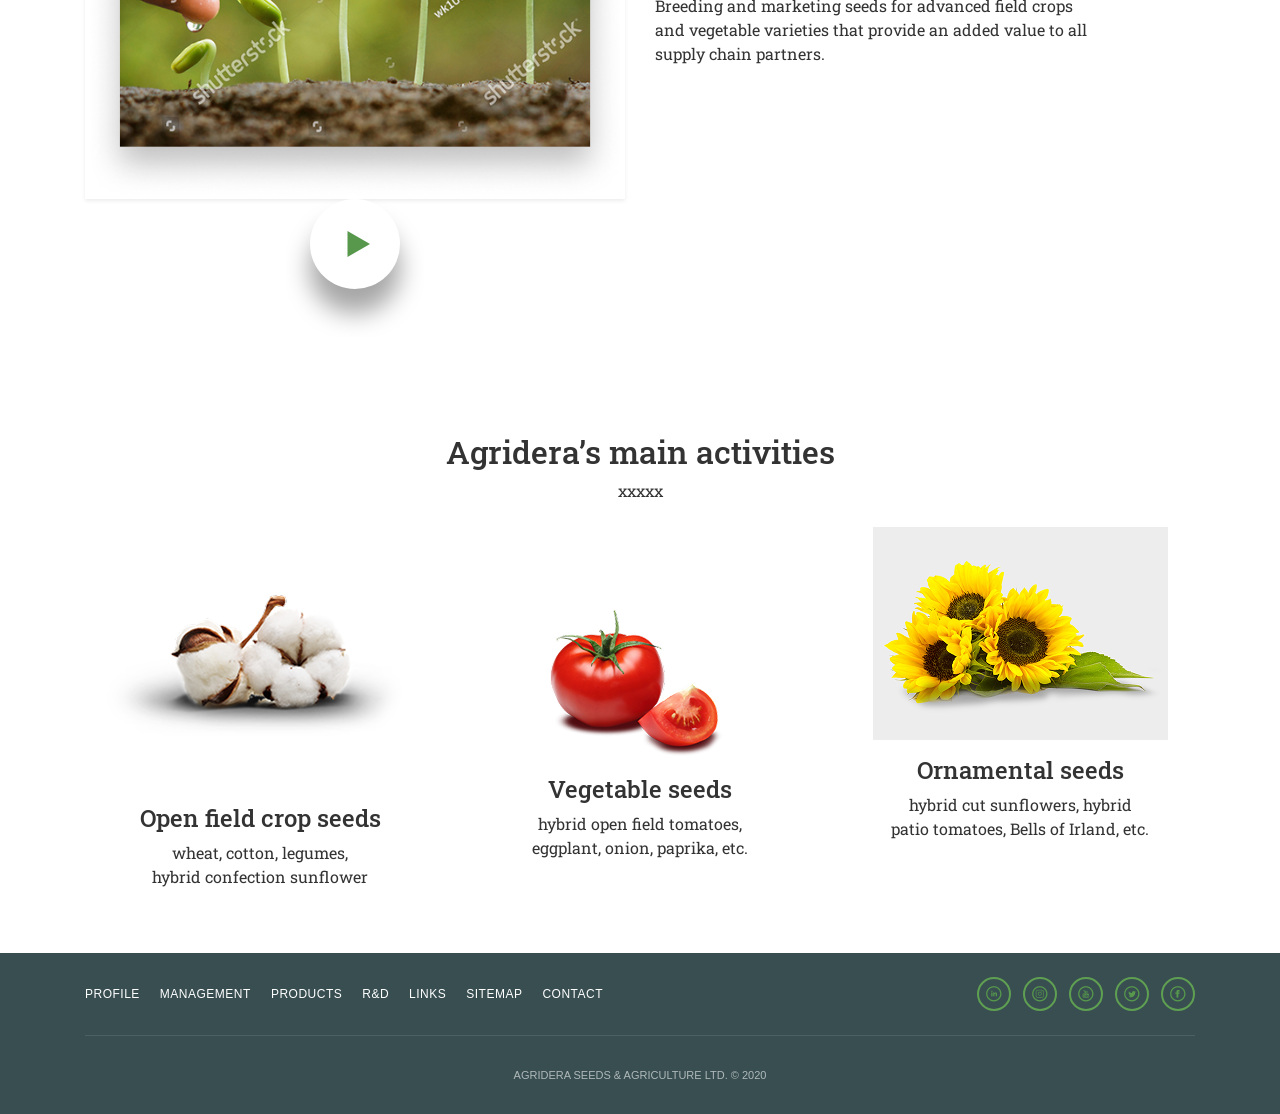
==== commit 4941efe0: "Add files via upload" ====
--- a/index.html
+++ b/index.html
@@ -37,7 +37,7 @@
                                 <a href="tomato.html" class="nav-link">Products</a>
                                 <li><a href="#" class="nav-link">Services</a></li>
                                 <li><a href="#" class="nav-link">R & D</a></li>
-                                <li><a href="#" class="nav-link pr-0">Contact</a></li>
+                                <li><a href="contact-us.html" class="nav-link pr-0">Contact</a></li>
                             </ul>
                         </nav>
                     </div>
--- a/css/style.css
+++ b/css/style.css
@@ -336,4 +336,11 @@
     transition: 0.3s;
 }
 
-.pdf-btn-xl:hover { transform: scale(1.03); }+.pdf-btn-xl:hover { transform: scale(1.03); }
+.address-dots {
+    display: block;
+    width: 500px;       /* Встановлюємо ширину як на макеті */
+    height: 1px;      /* Важливо! Прибираємо 4px, щоб лінія не була товстою */
+    margin: 10px auto 20px auto; /* Центруємо лінію під заголовком */
+    opacity: 0.8;      /* Додаємо легку прозорість для м'якості, якщо потрібно */
+}
--- a/css/header.css
+++ b/css/header.css
@@ -10,8 +10,10 @@
     position: absolute;
     top: 0;
     left: 0;
+    width: 100%; 
+    z-index: 10;
     background: transparent;
-    border-bottom: 1px solid rgba(255, 255, 255, 0.3); 
+    border-bottom: none; 
 }
 
 /* БІЛИЙ ХЕДЕР (Для сторінки товарів) */
--- a/css/middle.css
+++ b/css/middle.css
@@ -52,4 +52,135 @@
     background: #5f9f52;
     color: white;
     text-decoration: none;
+}
+/* =========================================
+   СТОРІНКА CONTACT US
+========================================= */
+
+/* --- Hero Банер --- */
+.contact-hero {
+    width: 100%;
+    height: 450px;
+    background-image: url('../images/image\ 7.png');
+    background-size: cover;
+    background-position: center;
+    position: relative;
+    margin-bottom: 0; 
+}
+
+/* --- Загальна область --- */
+.contact-main {
+    background-color: #f8f9fa; 
+    padding: 60px 0 80px;
+}
+
+/* --- Заголовок --- */
+.contact-header {
+    margin-bottom: 50px;
+}
+.page-title {
+    font-size: 32px;
+    font-weight: 700;
+    margin-bottom: 5px;
+    color: #384e51; 
+}
+.title-dots, .address-dots {
+    height: auto;
+    max-width: 100px; 
+    display: block;
+}
+.title-dots {
+    margin-top: 10px;
+}
+/* --- Форма --- */
+.form-grid {
+    display: flex;
+    justify-content: space-between;
+    gap: 40px;
+    margin-bottom: 60px;
+}
+.form-col {
+    width: 48%; 
+}
+.form-group {
+    margin-bottom: 20px;
+    display: flex;
+    flex-direction: column;
+}
+.form-group label {
+    font-size: 14px;
+    color: #384e51;
+    margin-bottom: 8px;
+    font-family: Arial, sans-serif;
+}
+.form-group input, 
+.form-group select, 
+.form-group textarea {
+    width: 100%;
+    padding: 10px 15px;
+    border: 1px solid #ddd;
+    border-radius: 4px; 
+    font-size: 14px;
+    background-color: #fff;
+    box-sizing: border-box;
+}
+
+/* --- Капча та Кнопка --- */
+.captcha-section {
+    margin-top: auto; 
+}
+.captcha-row {
+    display: flex;
+    align-items: center;
+    gap: 15px;
+}
+.captcha-img {
+    height: 40px;
+    background: #fff;
+    padding: 5px 15px;
+    border: 1px solid #ddd;
+    border-radius: 4px;
+}
+.captcha-input {
+    width: 80px !important;
+}
+.btn-submit {
+    background-color: #639c54; 
+    color: white;
+    border: none;
+    padding: 12px 25px;
+    border-radius: 25px; 
+    cursor: pointer;
+    font-size: 14px;
+    font-weight: bold;
+    transition: background 0.3s;
+}
+.btn-submit:hover {
+    background-color: #4e7d42;
+}
+
+/* --- Секція Our Address --- */
+.address-section {
+    text-align: center;
+    padding-top: 40px;
+    border-top: 1px solid #e1e1e1; 
+}
+.address-title {
+    color: #639c54; 
+    font-size: 20px;
+    margin-bottom: 5px;
+}
+.address-dots {
+    height: 4px;
+    margin-bottom: 20px;
+    
+}
+.address-info p {
+    color: #384e51;
+    font-size: 14px;
+    line-height: 1.6;
+}
+.phone-link {
+    color: #639c54;
+    text-decoration: none;
 }
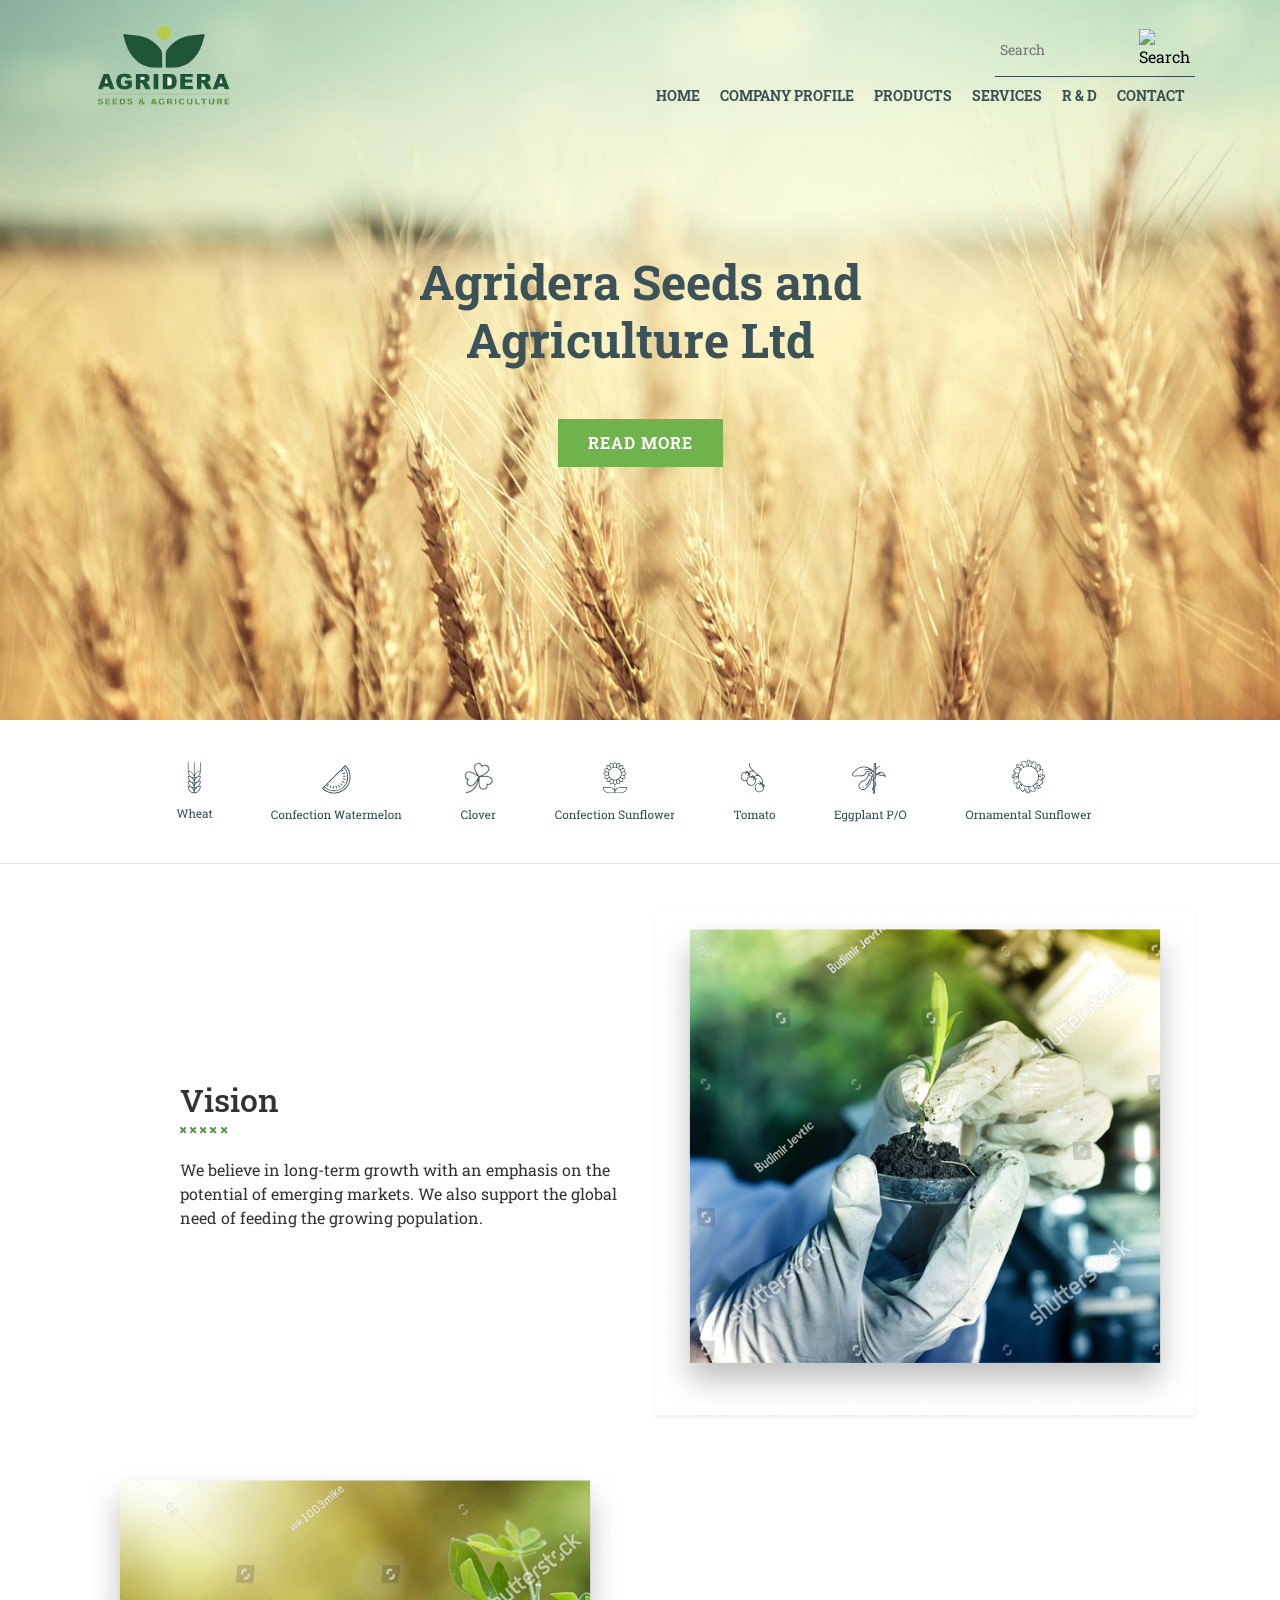
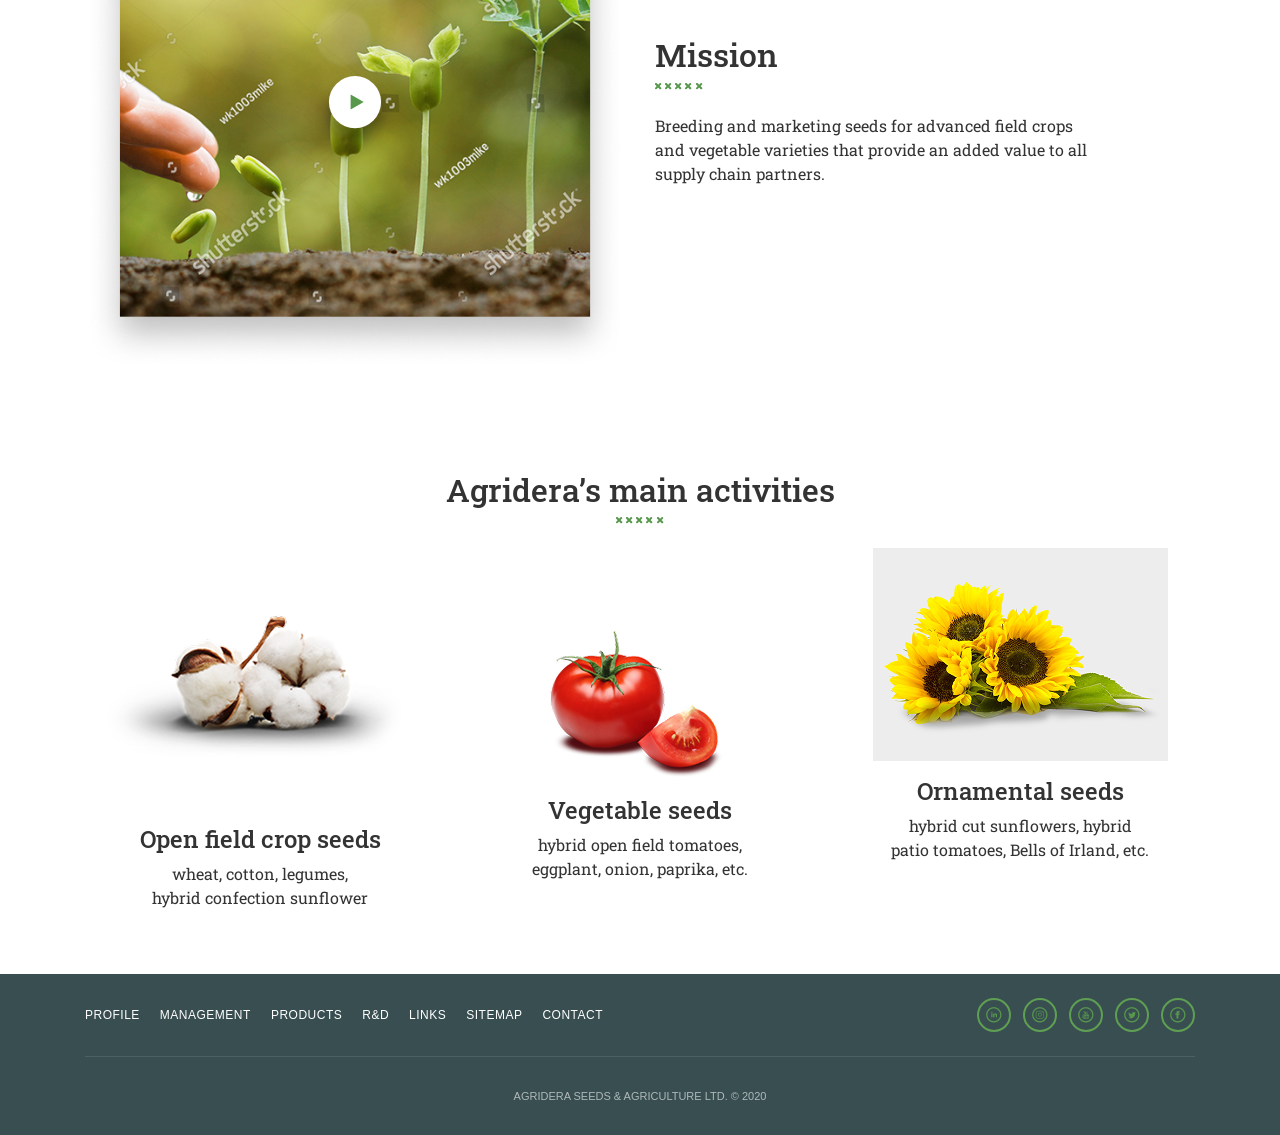
==== commit 5cbbe1d3: "Add files via upload" ====
--- a/index.html
+++ b/index.html
@@ -2,7 +2,7 @@
 <html lang="uk">
 <head>
     <meta charset="UTF-8">
-    <meta name="viewport" content="width=device-width, initial-scale=1.0">
+    <meta name="viewport" content="width=device-width, initial-scale=1.0"/>
     <title>Agridera Seeds & Agriculture</title>
     
     <link rel="stylesheet" href="https://cdn.jsdelivr.net/npm/bootstrap@4.6.2/dist/css/bootstrap.min.css">
@@ -13,39 +13,47 @@
     <link rel="stylesheet" href="css/header.css">
     <link rel="stylesheet" href="css/middle.css">
     <link rel="stylesheet" href="css/footer.css">
+    <link rel="stylesheet" href="css/responsive.css">
 </head>
 <body>
+    <script src="https://cdn.jsdelivr.net/npm/jquery@3.5.1/dist/jquery.slim.min.js"></script>
+    <script src="https://cdn.jsdelivr.net/npm/bootstrap@4.6.2/dist/js/bootstrap.bundle.min.js"></script>
 
-    <section class="hero-wrapper" style="background-image: url('images/bg.jpg');">
-        <header class="site-header header-transparent">
-            <div class="container">
-                <div class="row align-items-center">
-                    <div class="col-md-3">
-                        <img src="images/Logo.svg" alt="Logo" class="main-logo">
-                    </div>
-                    <div class="col-md-9">
-                        <div class="d-flex justify-content-end mb-2">
-                            <div class="search-box">
-                                <input type="text" placeholder="Search">
-                                <button type="submit"><img src="images/ico_search.png" alt=""></button>
-                            </div>
-                        </div>
-                        <nav class="main-nav">
-                            <ul class="nav justify-content-end">
-                                <li><a href="#" class="nav-link">Home</a></li>
-                                <li><a href="#" class="nav-link">Company Profile</a></li>
-                                <a href="tomato.html" class="nav-link">Products</a>
-                                <li><a href="#" class="nav-link">Services</a></li>
-                                <li><a href="#" class="nav-link">R & D</a></li>
-                                <li><a href="contact-us.html" class="nav-link pr-0">Contact</a></li>
-                            </ul>
-                        </nav>
-                    </div>
+    <section class="hero-wrapper">
+        <header class="site-header home-header">
+    <div class="container">
+        <nav class="navbar navbar-expand-lg navbar-light p-0 position-relative">
+            
+            <a href="index.html" class="navbar-brand m-0">
+                <img src="images/Logo.svg" alt="Agridera Logo" class="main-logo">
+            </a>
+
+            <button class="navbar-toggler mobile-burger" type="button" data-toggle="collapse" data-target="#mainMenu">
+                <span class="navbar-toggler-icon"></span>
+            </button>
+
+            <div class="collapse navbar-collapse flex-column align-items-end" id="mainMenu">
+                
+                <div class="search-box mb-2 mt-3 mt-lg-0">
+                    <input type="text" placeholder="Search">
+                    <button type="submit"><img src="images/Ico_search.png" alt="Search" width="16"></button>
                 </div>
+                
+                <ul class="navbar-nav main-nav text-center text-lg-right">
+                    <li class="nav-item"><a href="index.html" class="nav-link">HOME</a></li>
+                    <li class="nav-item"><a href="#" class="nav-link">COMPANY PROFILE</a></li>
+                    <li class="nav-item"><a href="tomato.html" class="nav-link">PRODUCTS</a></li>
+                    <li class="nav-item"><a href="#" class="nav-link">SERVICES</a></li>
+                    <li class="nav-item"><a href="#" class="nav-link">R & D</a></li>
+                    <li class="nav-item"><a href="contact-us.html" class="nav-link pr-0">CONTACT</a></li>
+                </ul>
             </div>
-        </header>
 
-        <div class="container text-center hero-content">
+        </nav>
+    </div>
+</header>
+
+        <div class="container hero-content">
             <h1>Agridera Seeds and Agriculture Ltd</h1>
             <a href="#" class="btn-main">READ MORE</a>
         </div>
@@ -63,6 +71,7 @@
                 <div class="row align-items-center mb-5">
                     <div class="col-md-5 offset-md-1">
                         <h2 class="title-underline">Vision</h2>
+                        <img src="images/Union.png" alt="Union graphics" class="divider-x mb-4">
                         <p>We believe in long-term growth with an emphasis on the potential of emerging markets. We also support the global need of feeding the growing population.</p>
                     </div>
                     <div class="col-md-6 text-center">
@@ -70,74 +79,75 @@
                     </div>
                 </div>
                 <div class="row align-items-center">
-                    <div class="col-md-6 text-center">
-                        <div class="video-box">
+                    <div class="col-md-5 order-1 order-md-2">
+                        <h2 class="title-underline">Mission</h2>
+                        <img src="images/Union.png" alt="Union graphics" class="divider-x mb-4">
+                        <p>Breeding and marketing seeds for advanced field crops and vegetable varieties that provide an added value to all supply chain partners.</p>
+                    </div>
+                    
+                    <div class="col-md-6 text-center order-2 order-md-1">
+                        <div class="video-box custom-video">
                             <img src="images/image 2.jpg" class="img-fluid shadow-sm" alt="Mission">
                             <img src="images/btn_play.svg" class="play-btn" alt="Play">
                         </div>
-                    </div>
-                    <div class="col-md-5">
-                        <h2 class="title-underline">Mission</h2>
-                        <p>Breeding and marketing seeds for advanced field crops and vegetable varieties that provide an added value to all supply chain partners.</p>
                     </div>
                 </div>
             </div>
         </section>
 
         <section class="py-5 bg-white">
-    <div class="container text-center">
-        <h2 class="activities-main-title">Agridera’s main activities</h2>
-        
-        <div class="divider-x mb-4">xxxxx</div>
+            <div class="container text-center">
+                <h2 class="activities-main-title">Agridera’s main activities</h2>
+                <img src="images/Union.png" alt="Union graphics" class="divider-x mb-4">
 
-        <div class="row">
-            <div class="col-md-4">
-                <img src="images/image 4.png" alt="Open field" class="act-img mb-3">
-                <h4 class="act-title">Open field crop seeds</h4>
-                <div class="act-line mx-auto"></div>
-                <p class="act-desc">wheat, cotton, legumes,<br>hybrid confection sunflower</p>
+                <div class="row">
+                    <div class="col-md-4">
+                        <img src="images/image 4.png" alt="Open field" class="act-img mb-3">
+                        <h4 class="act-title">Open field crop seeds</h4>
+                        <div class="act-line mx-auto"></div>
+                        <p class="act-desc">wheat, cotton, legumes,<br>hybrid confection sunflower</p>
+                    </div>
+                    <div class="col-md-4">
+                        <img src="images/image 5.png" alt="Vegetable" class="act-img mb-3">
+                        <h4 class="act-title">Vegetable seeds</h4>
+                        <div class="act-line mx-auto"></div>
+                        <p class="act-desc">hybrid open field tomatoes,<br>eggplant, onion, paprika, etc.</p>
+                    </div>
+                    <div class="col-md-4">
+                        <img src="images/3 1.png" alt="Ornamental" class="act-img mb-3">
+                        <h4 class="act-title">Ornamental seeds</h4>
+                        <div class="act-line mx-auto"></div>
+                        <p class="act-desc">hybrid cut sunflowers, hybrid<br>patio tomatoes, Bells of Irland, etc.</p>
+                    </div>
+                </div>
             </div>
-            <div class="col-md-4">
-                <img src="images/image 5.png" alt="Vegetable" class="act-img mb-3">
-                <h4 class="act-title">Vegetable seeds</h4>
-                <div class="act-line mx-auto"></div>
-                <p class="act-desc">hybrid open field tomatoes,<br>eggplant, onion, paprika, etc.</p>
-            </div>
-            <div class="col-md-4">
-                <img src="images/3 1.png" alt="Ornamental" class="act-img mb-3">
-                <h4 class="act-title">Ornamental seeds</h4>
-                <div class="act-line mx-auto"></div>
-                <p class="act-desc">hybrid cut sunflowers, hybrid<br>patio tomatoes, Bells of Irland, etc.</p>
+        </section>
+    </main>
+
+    <footer class="site-footer">
+        <div class="container">
+            <div class="footer-main d-flex justify-content-between align-items-center py-4">
+                <nav class="footer-links">
+                    <a href="#">PROFILE</a>
+                    <a href="#">MANAGEMENT</a>
+                    <a href="#">PRODUCTS</a>
+                    <a href="#">R&D</a>
+                    <a href="#">LINKS</a>
+                    <a href="#">SITEMAP</a>
+                    <a href="#">CONTACT</a>
+                </nav>
+                <div class="footer-socials">
+                    <a href="#" class="social-item"><img src="images/Ico_in.png" alt="LinkedIn"></a>
+                    <a href="#" class="social-item"><img src="images/Ico_inst.png" alt="Instagram"></a>
+                    <a href="#" class="social-item"><img src="images/Ico_tube.png" alt="YouTube"></a>
+                    <a href="#" class="social-item"><img src="images/Ico_tw.png" alt="Twitter"></a>
+                    <a href="#" class="social-item"><img src="images/Ico_fb.png" alt="Facebook"></a>
+                </div>
             </div>
         </div>
-    </div>
-</section>
-
-<footer class="site-footer">
-    <div class="container">
-        <div class="footer-main d-flex justify-content-between align-items-center py-4">
-            <nav class="footer-links">
-                <a href="#">PROFILE</a>
-                <a href="#">MANAGEMENT</a>
-                <a href="#">PRODUCTS</a>
-                <a href="#">R&D</a>
-                <a href="#">LINKS</a>
-                <a href="#">SITEMAP</a>
-                <a href="#">CONTACT</a>
-            </nav>
-            <div class="footer-socials">
-                <a href="#" class="social-item"><img src="images/Ico_in.png" alt="LinkedIn"></a>
-                <a href="#" class="social-item"><img src="images/Ico_inst.png" alt="Instagram"></a>
-                <a href="#" class="social-item"><img src="images/Ico_tube.png" alt="YouTube"></a>
-                <a href="#" class="social-item"><img src="images/Ico_tw.png" alt="Twitter"></a>
-                <a href="#" class="social-item"><img src="images/Ico_fb.png" alt="Facebook"></a>
-            </div>
+        <div class="footer-copyright text-center">
+            <p class="m-0 py-3">AGRIDERA SEEDS & AGRICULTURE LTD. © 2020</p>
         </div>
-    </div>
-    <div class="footer-copyright text-center">
-        <p class="m-0 py-3">AGRIDERA SEEDS & AGRICULTURE LTD. © 2020</p>
-    </div>
-</footer>
-
+    </footer>
 </body>
 </html>
--- a/css/style.css
+++ b/css/style.css
@@ -273,7 +273,6 @@
     font-weight: 400;
 }
 
-/* Списки з зеленими крапками */
 .dotted-list {
     list-style: none;
     padding: 0;
@@ -339,8 +338,92 @@
 .pdf-btn-xl:hover { transform: scale(1.03); }
 .address-dots {
     display: block;
-    width: 500px;       /* Встановлюємо ширину як на макеті */
-    height: 1px;      /* Важливо! Прибираємо 4px, щоб лінія не була товстою */
-    margin: 10px auto 20px auto; /* Центруємо лінію під заголовком */
-    opacity: 0.8;      /* Додаємо легку прозорість для м'якості, якщо потрібно */
+    width: 500px;     
+    height: 1px;    
+    margin: 10px auto 20px auto; 
+    opacity: 0.8;     
+}
+
+@media (max-width: 991px) {
+    .site-header.header-index .navbar-collapse {
+        background-color: transparent !important; 
+        box-shadow: none !important; 
+        margin-top: 0 !important;
+    }
+    
+    .site-header.header-index .main-nav-list .nav-link {
+        color: #ffffff !important; 
+        text-shadow: 1px 1px 2px rgba(0,0,0,0.5); 
+    }
+}
+.hero-wrapper {
+    background-image: url('../images/bg.jpg'); 
+    background-size: cover;
+    background-position: center;
+    background-repeat: no-repeat;
+    min-height: 80vh; 
+}
+/* --- ВИПРАВЛЕННЯ ДЛЯ ПК --- */
+@media (min-width: 992px) {
+  
+    .navbar {
+        flex-wrap: nowrap !important;
+        justify-content: space-between !important;
+    }
+
+    /* Приховуємо мобільний пошук, якщо він був дубльований */
+    .mobile-search-box {
+        display: none !important;
+    }
+
+    /* Позиціювання тексту Hero по центру екрану */
+    .hero-wrapper {
+        display: flex;
+        flex-direction: column;
+        justify-content: center; 
+        align-items: center;     
+        text-align: center;
+        min-height: 80vh;
+    }
+
+    .hero-content {
+        padding-top: 0 !important;
+        margin: auto 0;           
+    }
+
+    .hero-content h1 {
+        font-size: 56px;
+        max-width: 800px;
+        margin-bottom: 30px;
+    }
+}
+
+/* --- ЗАГАЛЬНІ ВИПРАВЛЕННЯ ДЕФЕКТІВ --- */
+.hero-content h1 {
+    color: #3b5358; 
+    font-weight: 700;
+}
+
+.btn-main {
+    text-transform: uppercase;
+    letter-spacing: 1px;
+}
+@media (max-width: 991px) {
+    .header-search.d-lg-none {
+        position: relative;
+        border-bottom: 1px solid #4a5a64; 
+    }
+    
+    .header-search.d-lg-none input {
+        border: none;
+        padding: 5px 0;
+        font-size: 16px;
+        outline: none;
+        width: 100%;
+    }
+
+    .nav-link-custom {
+        font-size: 18px !important;
+        padding: 12px !important;
+    }
 }
--- a/css/header.css
+++ b/css/header.css
@@ -93,4 +93,31 @@
 .main-nav .nav-link.active {
     color: #5f9f52 !important; 
     text-decoration: none;
+}
+.nav-link-custom {
+    font-size: 20px !important; 
+    font-weight: 600; 
+    color: #4a5a64 !important; 
+    padding: 5px 15px !important;
+    transition: 0.3s;
+}
+
+.header-search {
+    border-bottom: 1px solid #4a5a64;
+    padding-bottom: 2px;
+    margin-bottom: 15px;
+    display: flex;
+    align-items: center;
+}
+
+.header-search input {
+    border: none;
+    outline: none;
+    font-size: 18px;
+    color: #4a5a64;
+}
+
+.main-nav-list {
+    margin: 0;
+    padding: 0;
 }
--- a/css/middle.css
+++ b/css/middle.css
@@ -183,4 +183,51 @@
 .phone-link {
     color: #639c54;
     text-decoration: none;
-}+}
+.search-box button, 
+.search-box .btn,
+.input-group-append .btn {
+    background-color: transparent !important;
+    border: none !important;
+    box-shadow: none !important;
+    outline: none !important;
+    padding: 5px !important;
+}
+
+.custom-video {
+    position: relative;
+    display: inline-block; 
+    cursor: pointer;
+    overflow: hidden;
+    border-radius: 8px;
+    transition: transform 0.3s ease;
+}
+
+.custom-video:hover {
+    transform: scale(1.02);
+}
+
+.custom-video .play-btn {
+    position: absolute;
+    top: 50%;
+    left: 50%;
+    transform: translate(-50%, -50%);
+    width: 80px; 
+    height: auto;
+    z-index: 2;
+    transition: opacity 0.3s ease;
+}
+
+.custom-video:hover .play-btn {
+    opacity: 0.8;
+}
+
+
+.custom-video::after {
+    content: '';
+    position: absolute;
+    top: 0; left: 0; right: 0; bottom: 0;
+    background: #F4F4F4(0, 0, 0, 0.1); 
+    transition: background 0.3s;
+}
+
--- a/css/responsive.css
+++ b/css/responsive.css
@@ -0,0 +1,153 @@
+/* =======================================================
+   RESPONSIVE.CSS (Один блок навігації)
+======================================================= */
+
+/* --- ЗАГАЛЬНІ ВИПРАВЛЕННЯ --- */
+.navbar-collapse {
+    flex-basis: auto;
+    flex-grow: 0;
+}
+
+.main-nav .nav-link {
+    font-weight: 700;
+    font-size: 14px;
+    color: #384e51 !important;
+    padding: 0 10px !important;
+    text-transform: uppercase;
+}
+
+/* --- ВЕЛИКІ ЕКРАНИ (1024px - 1280px) --- */
+@media (max-width: 1280px) {
+    .hero-content h1 { font-size: 38px; }
+}
+@media (max-width: 1024px) {
+    .hero-content h1 { font-size: 34px; }
+}
+
+/* --- ПК СТИЛІ (від 992px) --- */
+@media (min-width: 992px) {
+    .hero-wrapper {
+        display: flex;
+        flex-direction: column;
+        min-height: 80vh; 
+    }
+    .site-header {
+        position: absolute;
+        top: 0; left: 0; width: 100%;
+        z-index: 1000;
+        padding-top: 20px;
+    }
+    .hero-content {
+        flex-grow: 1;
+        display: flex; flex-direction: column;
+        justify-content: center; align-items: center; text-align: center;
+        margin-top: 0 !important;
+    }
+    .hero-content h1 {
+        font-size: 48px; max-width: 700px; margin-bottom: 30px;
+    }
+    .navbar-nav {
+        flex-direction: row !important;
+        flex-wrap: nowrap; 
+    }
+    .nav-link-custom {
+        white-space: nowrap;
+        padding-left: 10px !important;
+        padding-right: 10px !important;
+        font-size: 18px !important;
+    }
+    /* Пошук на ПК */
+    .header-search {
+        display: flex;
+        align-items: center;
+        border-bottom: 1px solid #4a5a64;
+        width: 250px; 
+        justify-content: space-between;
+    }
+    .header-search input {
+        border: none;
+        outline: none;
+        width: 100%;
+    }
+    .search-box button { background: none; border: none; padding: 0; }
+}
+
+/* --- ПЛАНШЕТИ ТА МОБІЛКИ (до 991px) --- */
+@media (max-width: 991px) {
+    .hero-wrapper { padding-top: 20px; }
+    
+    .navbar {
+        display: flex; justify-content: center; 
+    }
+    .navbar-brand { margin: 0 auto !important; }
+    
+    .navbar-toggler {
+        position: absolute; right: 0; top: 5px; 
+        z-index: 1002;
+    }
+    
+    /* Випадаюче меню */
+    .navbar-collapse {
+        position: absolute; top: 100%; left: 0; width: 100%;
+        background: #fff; z-index: 1001;
+        padding: 15px 0;
+        box-shadow: 0 5px 10px rgba(0,0,0,0.1);
+        align-items: center !important; 
+    }
+    
+    .search-box {
+        display: flex; justify-content: center;
+        border: 1px solid #ccc;
+        border-radius: 5px;
+        padding: 5px 10px;
+        max-width: 250px; margin: 0 auto 15px auto;
+    }
+    .search-box input { border: none; outline: none; }
+    .search-box button img { filter: invert(100%); } 
+}
+
+/* --- МОБІЛЬНІ ТЕЛЕФОНИ (до 767px) --- */
+@media (max-width: 767px) {
+    .hero-wrapper {
+        min-height: 80vh !important;
+        display: flex !important; flex-direction: column !important;
+        justify-content: flex-start !important; align-items: center !important;
+    }
+    .hero-content {
+        margin-top: 20px !important; display: flex; flex-direction: column;
+        align-items: center; text-align: center;
+    }
+    .hero-content h1 {
+        font-size: 26px !important; color: #384e51 !important;
+        font-weight: 700 !important; line-height: 1.2 !important;
+        margin-bottom: 25px !important; max-width: 280px; 
+    }
+    .btn-main {
+        background-color: #70b34d !important; color: #fff !important;
+        padding: 12px 35px !important; font-size: 14px !important;
+        font-weight: bold; border-radius: 0 !important; display: inline-block;
+    }
+    
+    /* Секції та Футер для мобайл */
+    .vision-mission-sec h2 { font-size: 24px; text-align: center; }
+    .title-underline::after { left: 50%; transform: translateX(-50%); }
+    .vision-mission-sec p { text-align: center; }
+    
+    .activities-main-title { font-size: 22px; }
+    .bg-white .col-md-4 { margin-bottom: 40px; }
+    
+    .footer-main { flex-direction: column; text-align: center; }
+    .footer-links { flex-wrap: wrap; justify-content: center; gap: 10px; margin-bottom: 20px; }
+    .footer-socials { justify-content: center; width: 100%; }
+}
+
+/* --- МАЛІ ЕКРАНИ (480px та нижче) --- */
+@media (max-width: 480px) {
+    .hero-content h1 { font-size: 24px !important; }
+    .act-title { font-size: 18px; }
+    .footer-links a { font-size: 11px; padding: 0 5px; }
+}
+
+@media (max-width: 320px) {
+    .hero-content h1 { font-size: 20px !important; }
+}
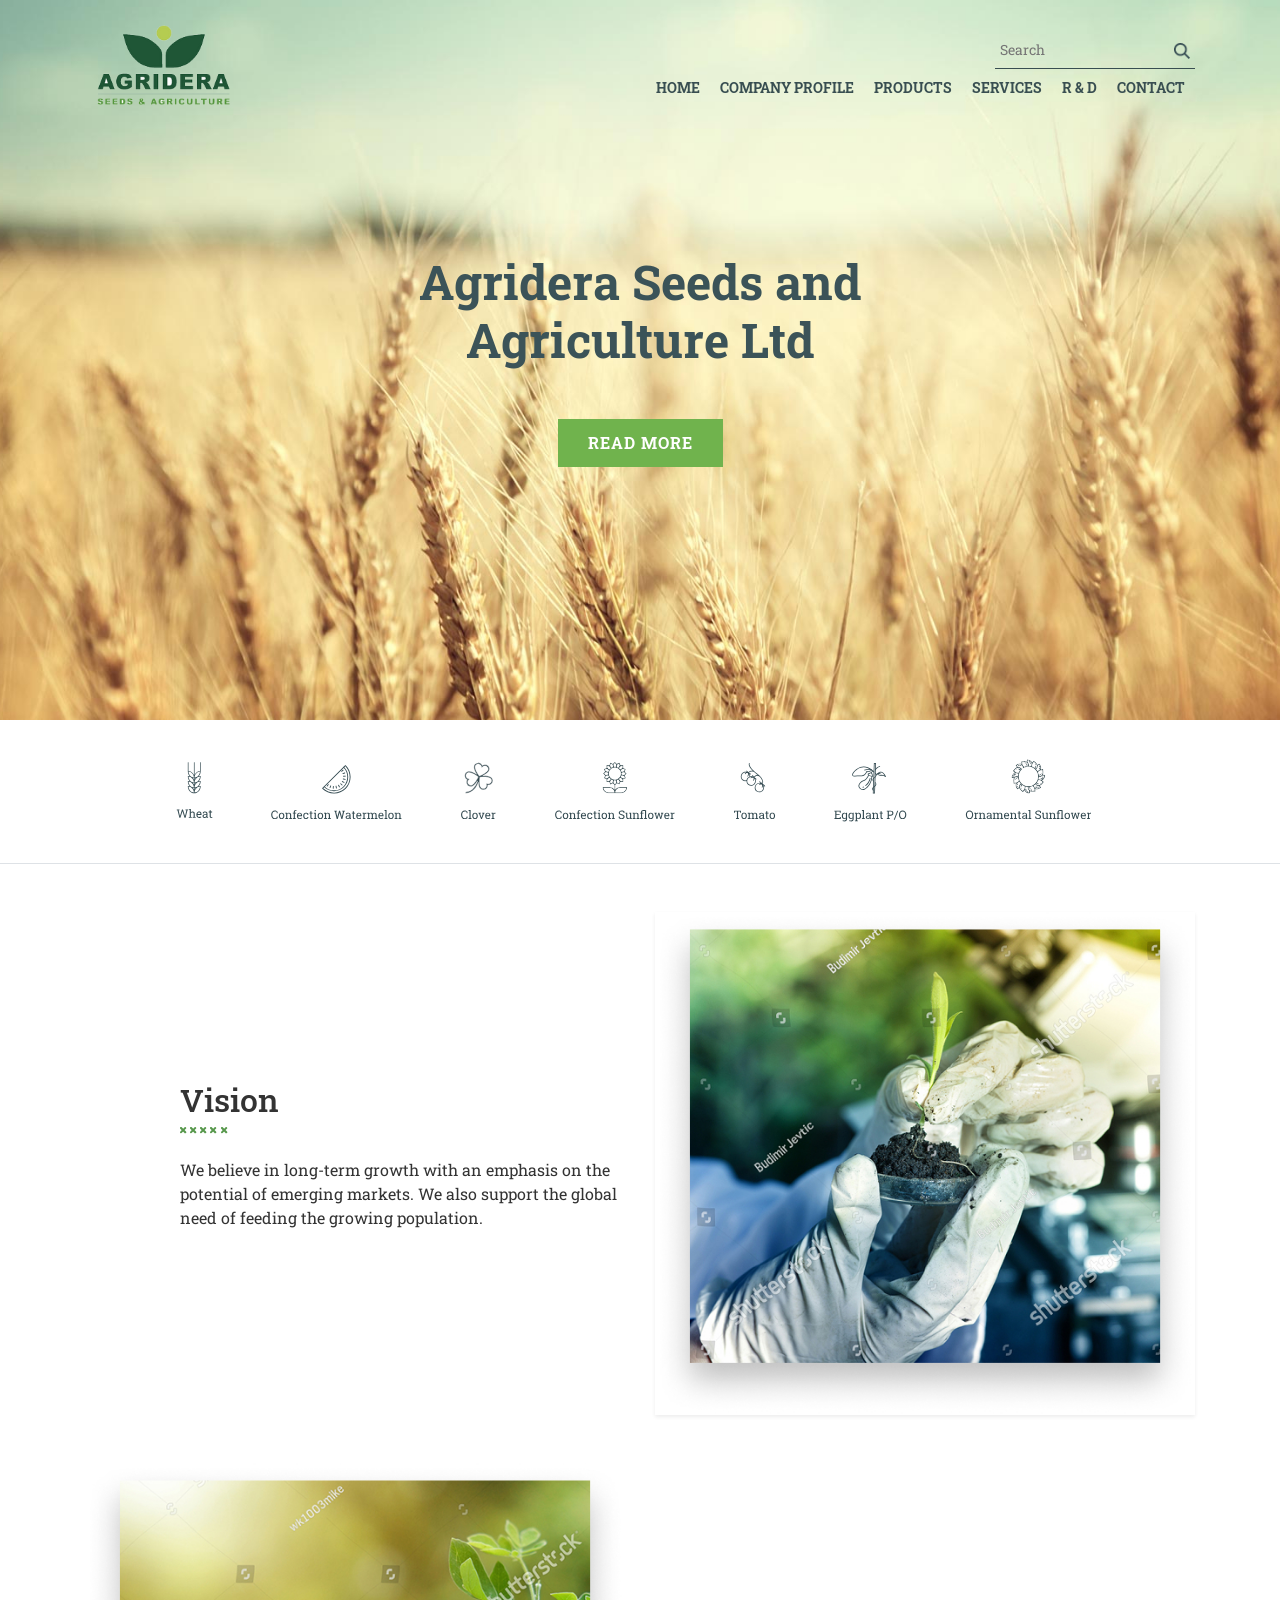
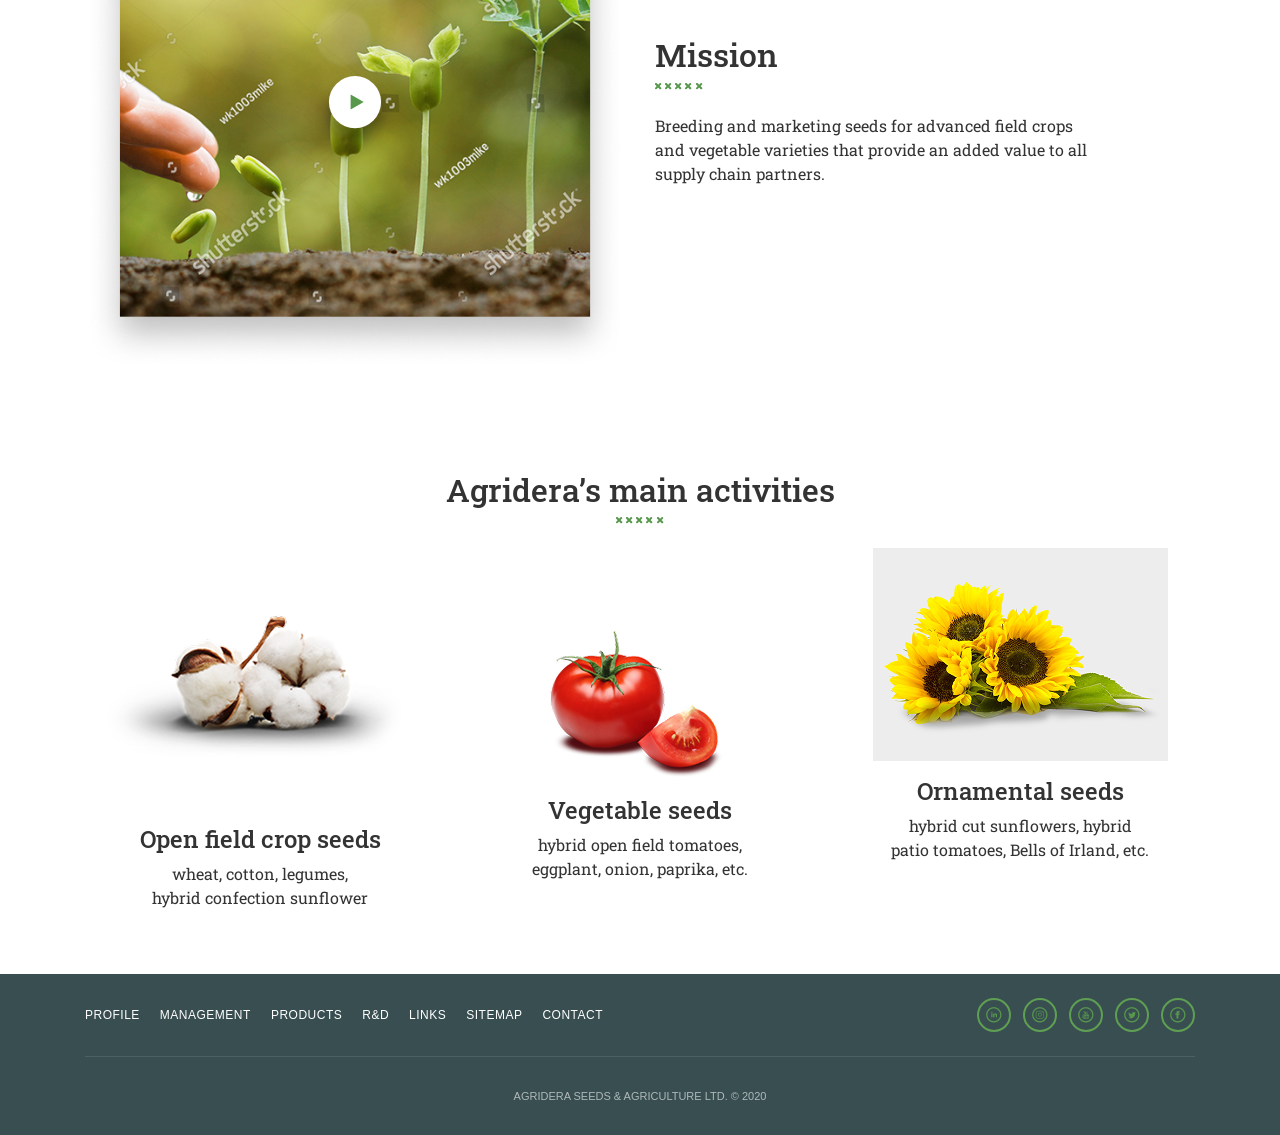
==== commit d1e25e86: "Add files via upload" ====
--- a/index.html
+++ b/index.html
@@ -21,37 +21,31 @@
 
     <section class="hero-wrapper">
         <header class="site-header home-header">
-    <div class="container">
-        <nav class="navbar navbar-expand-lg navbar-light p-0 position-relative">
-            
-            <a href="index.html" class="navbar-brand m-0">
-                <img src="images/Logo.svg" alt="Agridera Logo" class="main-logo">
-            </a>
-
-            <button class="navbar-toggler mobile-burger" type="button" data-toggle="collapse" data-target="#mainMenu">
-                <span class="navbar-toggler-icon"></span>
-            </button>
-
-            <div class="collapse navbar-collapse flex-column align-items-end" id="mainMenu">
-                
-                <div class="search-box mb-2 mt-3 mt-lg-0">
-                    <input type="text" placeholder="Search">
-                    <button type="submit"><img src="images/Ico_search.png" alt="Search" width="16"></button>
-                </div>
-                
-                <ul class="navbar-nav main-nav text-center text-lg-right">
-                    <li class="nav-item"><a href="index.html" class="nav-link">HOME</a></li>
-                    <li class="nav-item"><a href="#" class="nav-link">COMPANY PROFILE</a></li>
-                    <li class="nav-item"><a href="tomato.html" class="nav-link">PRODUCTS</a></li>
-                    <li class="nav-item"><a href="#" class="nav-link">SERVICES</a></li>
-                    <li class="nav-item"><a href="#" class="nav-link">R & D</a></li>
-                    <li class="nav-item"><a href="contact-us.html" class="nav-link pr-0">CONTACT</a></li>
-                </ul>
+            <div class="container">
+                <nav class="navbar navbar-expand-lg navbar-light p-0 position-relative">
+                    <a href="index.html" class="navbar-brand m-0">
+                        <img src="images/Logo.svg" alt="Agridera Logo" class="main-logo">
+                    </a>
+                    <button class="navbar-toggler mobile-burger" type="button" data-toggle="collapse" data-target="#mainMenu">
+                        <span class="navbar-toggler-icon"></span>
+                    </button>
+                    <div class="collapse navbar-collapse flex-column align-items-end" id="mainMenu">
+                        <div class="search-box mb-2 mt-3 mt-lg-0">
+                            <input type="text" placeholder="Search">
+                            <button type="submit"><img src="images/ico_search.png" alt="Search" width="16"></button>
+                        </div>
+                        <ul class="navbar-nav main-nav text-center text-lg-right">
+                            <li class="nav-item"><a href="index.html" class="nav-link">HOME</a></li>
+                            <li class="nav-item"><a href="#" class="nav-link">COMPANY PROFILE</a></li>
+                            <li class="nav-item"><a href="tomato.html" class="nav-link">PRODUCTS</a></li>
+                            <li class="nav-item"><a href="#" class="nav-link">SERVICES</a></li>
+                            <li class="nav-item"><a href="#" class="nav-link">R & D</a></li>
+                            <li class="nav-item"><a href="contact-us.html" class="nav-link pr-0">CONTACT</a></li>
+                        </ul>
+                    </div>
+                </nav>
             </div>
-
-        </nav>
-    </div>
-</header>
+        </header>
 
         <div class="container hero-content">
             <h1>Agridera Seeds and Agriculture Ltd</h1>
@@ -75,7 +69,7 @@
                         <p>We believe in long-term growth with an emphasis on the potential of emerging markets. We also support the global need of feeding the growing population.</p>
                     </div>
                     <div class="col-md-6 text-center">
-                        <img src="images/image 3.jpg" class="img-fluid shadow-sm" alt="Vision">
+                        <img src="images/image-3.jpg" class="img-fluid shadow-sm" alt="Vision">
                     </div>
                 </div>
                 <div class="row align-items-center">
@@ -87,7 +81,7 @@
                     
                     <div class="col-md-6 text-center order-2 order-md-1">
                         <div class="video-box custom-video">
-                            <img src="images/image 2.jpg" class="img-fluid shadow-sm" alt="Mission">
+                            <img src="images/image-2.jpg" class="img-fluid shadow-sm" alt="Mission">
                             <img src="images/btn_play.svg" class="play-btn" alt="Play">
                         </div>
                     </div>
@@ -102,19 +96,19 @@
 
                 <div class="row">
                     <div class="col-md-4">
-                        <img src="images/image 4.png" alt="Open field" class="act-img mb-3">
+                        <img src="images/image-4.png" alt="Open field" class="act-img mb-3">
                         <h4 class="act-title">Open field crop seeds</h4>
                         <div class="act-line mx-auto"></div>
                         <p class="act-desc">wheat, cotton, legumes,<br>hybrid confection sunflower</p>
                     </div>
                     <div class="col-md-4">
-                        <img src="images/image 5.png" alt="Vegetable" class="act-img mb-3">
+                        <img src="images/image-5.png" alt="Vegetable" class="act-img mb-3">
                         <h4 class="act-title">Vegetable seeds</h4>
                         <div class="act-line mx-auto"></div>
                         <p class="act-desc">hybrid open field tomatoes,<br>eggplant, onion, paprika, etc.</p>
                     </div>
                     <div class="col-md-4">
-                        <img src="images/3 1.png" alt="Ornamental" class="act-img mb-3">
+                        <img src="images/3-1.png" alt="Ornamental" class="act-img mb-3">
                         <h4 class="act-title">Ornamental seeds</h4>
                         <div class="act-line mx-auto"></div>
                         <p class="act-desc">hybrid cut sunflowers, hybrid<br>patio tomatoes, Bells of Irland, etc.</p>
--- a/css/style.css
+++ b/css/style.css
@@ -281,10 +281,10 @@
 
 .dotted-list li {
     position: relative;
-    padding-left: 15px; 
+    padding-left: 0px; 
     margin-bottom: 6px; 
     color: var(--text-dark);
-    font-size: 13.5px;
+    font-size: 15px;
     line-height: 1.3;
 }
 
